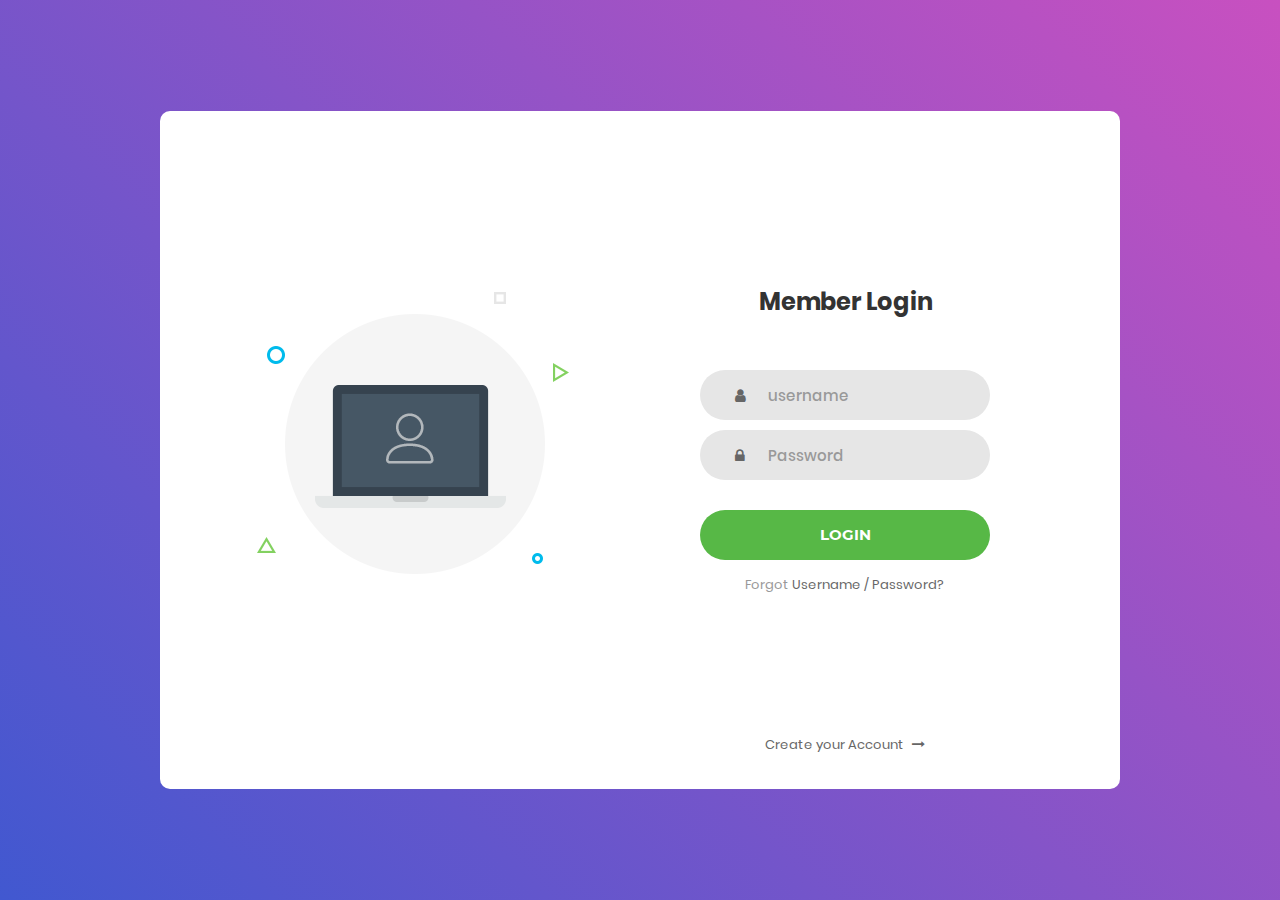
==== login/index.html @ 0fe81671 "init" ====
<!DOCTYPE html>
<html lang="en">
<head>
	<title>Login V1</title>
	<meta charset="UTF-8">
	<meta name="viewport" content="width=device-width, initial-scale=1">
<!--===============================================================================================-->	
	<link rel="icon" type="image/png" href="images/icons/favicon.ico"/>
<!--===============================================================================================-->
	<link rel="stylesheet" type="text/css" href="vendor/bootstrap/css/bootstrap.min.css">
<!--===============================================================================================-->
	<link rel="stylesheet" type="text/css" href="fonts/font-awesome-4.7.0/css/font-awesome.min.css">
<!--===============================================================================================-->
	<link rel="stylesheet" type="text/css" href="vendor/animate/animate.css">
<!--===============================================================================================-->	
	<link rel="stylesheet" type="text/css" href="vendor/css-hamburgers/hamburgers.min.css">
<!--===============================================================================================-->
	<link rel="stylesheet" type="text/css" href="vendor/select2/select2.min.css">
<!--===============================================================================================-->
	<link rel="stylesheet" type="text/css" href="css/util.css">
	<link rel="stylesheet" type="text/css" href="css/main.css">
<!--===============================================================================================-->
</head>
<body>
	
	<div class="limiter">
		<div class="container-login100">
			<div class="wrap-login100">
				<div class="login100-pic js-tilt" data-tilt>
					<img src="images/img-01.png" alt="IMG">
				</div>

				<form class="login100-form validate-form" onsubmit="event.preventDefault(); login();">
					<span class="login100-form-title">
						Member Login
					</span>

					<div class="wrap-input100 validate-input" data-validate = "username is require">
						<input class="input100" id="username" type="text" name="username" placeholder="username">
						<span class="focus-input100"></span>
						<span class="symbol-input100">
							<i class="fa fa-user" aria-hidden="true"></i>
						</span>
					</div>

					<div class="wrap-input100 validate-input" data-validate = "Password is required">
						<input class="input100" id="password" type="password" name="pass" placeholder="Password">
						<span class="focus-input100"></span>
						<span class="symbol-input100">
							<i class="fa fa-lock" aria-hidden="true"></i>
						</span>
					</div>
					
					<div class="container-login100-form-btn">
						<button class="login100-form-btn">
							Login
						</button>
					</div>

					<div class="text-center p-t-12">
						<span class="txt1">
							Forgot
						</span>
						<a class="txt2" href="#">
							Username / Password?
						</a>
					</div>

					<div class="text-center p-t-136">
						<a class="txt2" href="#">
							Create your Account
							<i class="fa fa-long-arrow-right m-l-5" aria-hidden="true"></i>
						</a>
					</div>
				</form>
			</div>
		</div>
	</div>
	
	

	
<!--===============================================================================================-->	
	<script src="vendor/jquery/jquery-3.2.1.min.js"></script>
<!--===============================================================================================-->
	<script src="vendor/bootstrap/js/popper.js"></script>
	<script src="vendor/bootstrap/js/bootstrap.min.js"></script>
<!--===============================================================================================-->
	<script src="vendor/select2/select2.min.js"></script>
<!--===============================================================================================-->
	<script src="vendor/tilt/tilt.jquery.min.js"></script>
	<script >
		$('.js-tilt').tilt({
			scale: 1.1
		})
	</script>
<!--===============================================================================================-->
	<script src="js/main.js"></script>
	<script>
		function login(){
			var username = $("#username").val();
			var password = $("#password").val();
			var url = "http://congchuabuoito.southeastasia.cloudapp.azure.com/"
			// var url = "http://localhost:8080/";
			fetch(url+"login",{
				headers:{
						"content-type":"application/json"
				},
				method: 'POST',
				body:JSON.stringify({
					username:username,
					password:password
				})
			})
			.then(response => {
				// response.json();
				const status = response.status;
				console.log(response);
				if (status == 400) {
					alert("sai cmm rồi")
				}
				if (status == 200) {
					// localStorage.setItem("token", "Smith");
					// localStorage.setItem("lastname", "Smith");
					window.location.href = "../";
				}
				return response.json();
			})
			.then(data => {
				localStorage.setItem("token", data.token);
				localStorage.setItem("user", JSON.stringify(data.user));
				localStorage.setItem("roles", data.role);
				console.log(data)
			});
		}
	</script>
</body>
</html>
---- login/vendor/css-hamburgers/hamburgers.min.css ----
/*!
 * Hamburgers
 * @description Tasty CSS-animated hamburgers
 * @author Jonathan Suh @jonsuh
 * @site https://jonsuh.com/hamburgers
 * @link https://github.com/jonsuh/hamburgers
 */.hamburger{font:inherit;display:inline-block;overflow:visible;margin:0;padding:15px;cursor:pointer;transition-timing-function:linear;transition-duration:.15s;transition-property:opacity,filter;text-transform:none;color:inherit;border:0;background-color:transparent}.hamburger:hover{opacity:.7}.hamburger-box{position:relative;display:inline-block;width:40px;height:24px}.hamburger-inner{top:50%;display:block;margin-top:-2px}.hamburger-inner,.hamburger-inner:after,.hamburger-inner:before{position:absolute;width:40px;height:4px;transition-timing-function:ease;transition-duration:.15s;transition-property:transform;border-radius:4px;background-color:#000}.hamburger-inner:after,.hamburger-inner:before{display:block;content:''}.hamburger-inner:before{top:-10px}.hamburger-inner:after{bottom:-10px}.hamburger--3dx .hamburger-box{perspective:80px}.hamburger--3dx .hamburger-inner{transition:transform .2s cubic-bezier(.645,.045,.355,1),background-color 0s cubic-bezier(.645,.045,.355,1) .1s}.hamburger--3dx .hamburger-inner:after,.hamburger--3dx .hamburger-inner:before{transition:transform 0s cubic-bezier(.645,.045,.355,1) .1s}.hamburger--3dx.is-active .hamburger-inner{transform:rotateY(180deg);background-color:transparent}.hamburger--3dx.is-active .hamburger-inner:before{transform:translate3d(0,10px,0) rotate(45deg)}.hamburger--3dx.is-active .hamburger-inner:after{transform:translate3d(0,-10px,0) rotate(-45deg)}.hamburger--3dx-r .hamburger-box{perspective:80px}.hamburger--3dx-r .hamburger-inner{transition:transform .2s cubic-bezier(.645,.045,.355,1),background-color 0s cubic-bezier(.645,.045,.355,1) .1s}.hamburger--3dx-r .hamburger-inner:after,.hamburger--3dx-r .hamburger-inner:before{transition:transform 0s cubic-bezier(.645,.045,.355,1) .1s}.hamburger--3dx-r.is-active .hamburger-inner{transform:rotateY(-180deg);background-color:transparent}.hamburger--3dx-r.is-active .hamburger-inner:before{transform:translate3d(0,10px,0) rotate(45deg)}.hamburger--3dx-r.is-active .hamburger-inner:after{transform:translate3d(0,-10px,0) rotate(-45deg)}.hamburger--3dy .hamburger-box{perspective:80px}.hamburger--3dy .hamburger-inner{transition:transform .2s cubic-bezier(.645,.045,.355,1),background-color 0s cubic-bezier(.645,.045,.355,1) .1s}.hamburger--3dy .hamburger-inner:after,.hamburger--3dy .hamburger-inner:before{transition:transform 0s cubic-bezier(.645,.045,.355,1) .1s}.hamburger--3dy.is-active .hamburger-inner{transform:rotateX(-180deg);background-color:transparent}.hamburger--3dy.is-active .hamburger-inner:before{transform:translate3d(0,10px,0) rotate(45deg)}.hamburger--3dy.is-active .hamburger-inner:after{transform:translate3d(0,-10px,0) rotate(-45deg)}.hamburger--3dy-r .hamburger-box{perspective:80px}.hamburger--3dy-r .hamburger-inner{transition:transform .2s cubic-bezier(.645,.045,.355,1),background-color 0s cubic-bezier(.645,.045,.355,1) .1s}.hamburger--3dy-r .hamburger-inner:after,.hamburger--3dy-r .hamburger-inner:before{transition:transform 0s cubic-bezier(.645,.045,.355,1) .1s}.hamburger--3dy-r.is-active .hamburger-inner{transform:rotateX(180deg);background-color:transparent}.hamburger--3dy-r.is-active .hamburger-inner:before{transform:translate3d(0,10px,0) rotate(45deg)}.hamburger--3dy-r.is-active .hamburger-inner:after{transform:translate3d(0,-10px,0) rotate(-45deg)}.hamburger--arrow.is-active .hamburger-inner:before{transform:translate3d(-8px,0,0) rotate(-45deg) scaleX(.7)}.hamburger--arrow.is-active .hamburger-inner:after{transform:translate3d(-8px,0,0) rotate(45deg) scaleX(.7)}.hamburger--arrow-r.is-active .hamburger-inner:before{transform:translate3d(8px,0,0) rotate(45deg) scaleX(.7)}.hamburger--arrow-r.is-active .hamburger-inner:after{transform:translate3d(8px,0,0) rotate(-45deg) scaleX(.7)}.hamburger--arrowalt .hamburger-inner:before{transition:top .1s ease .15s,transform .15s cubic-bezier(.165,.84,.44,1)}.hamburger--arrowalt .hamburger-inner:after{transition:bottom .1s ease .15s,transform .15s cubic-bezier(.165,.84,.44,1)}.hamburger--arrowalt.is-active .hamburger-inner:before{top:0;transition:top .1s ease,transform .15s cubic-bezier(.895,.03,.685,.22) .1s;transform:translate3d(-8px,-10px,0) rotate(-45deg) scaleX(.7)}.hamburger--arrowalt.is-active .hamburger-inner:after{bottom:0;transition:bottom .1s ease,transform .15s cubic-bezier(.895,.03,.685,.22) .1s;transform:translate3d(-8px,10px,0) rotate(45deg) scaleX(.7)}.hamburger--arrowalt-r .hamburger-inner:before{transition:top .1s ease .15s,transform .15s cubic-bezier(.165,.84,.44,1)}.hamburger--arrowalt-r .hamburger-inner:after{transition:bottom .1s ease .15s,transform .15s cubic-bezier(.165,.84,.44,1)}.hamburger--arrowalt-r.is-active .hamburger-inner:before{top:0;transition:top .1s ease,transform .15s cubic-bezier(.895,.03,.685,.22) .1s;transform:translate3d(8px,-10px,0) rotate(45deg) scaleX(.7)}.hamburger--arrowalt-r.is-active .hamburger-inner:after{bottom:0;transition:bottom .1s ease,transform .15s cubic-bezier(.895,.03,.685,.22) .1s;transform:translate3d(8px,10px,0) rotate(-45deg) scaleX(.7)}.hamburger--boring .hamburger-inner,.hamburger--boring .hamburger-inner:after,.hamburger--boring .hamburger-inner:before{transition-property:none}.hamburger--boring.is-active .hamburger-inner{transform:rotate(45deg)}.hamburger--boring.is-active .hamburger-inner:before{top:0;opacity:0}.hamburger--boring.is-active .hamburger-inner:after{bottom:0;transform:rotate(-90deg)}.hamburger--collapse .hamburger-inner{top:auto;bottom:0;transition-delay:.15s;transition-timing-function:cubic-bezier(.55,.055,.675,.19);transition-duration:.15s}.hamburger--collapse .hamburger-inner:after{top:-20px;transition:top .3s cubic-bezier(.33333,.66667,.66667,1) .3s,opacity .1s linear}.hamburger--collapse .hamburger-inner:before{transition:top .12s cubic-bezier(.33333,.66667,.66667,1) .3s,transform .15s cubic-bezier(.55,.055,.675,.19)}.hamburger--collapse.is-active .hamburger-inner{transition-delay:.32s;transition-timing-function:cubic-bezier(.215,.61,.355,1);transform:translate3d(0,-10px,0) rotate(-45deg)}.hamburger--collapse.is-active .hamburger-inner:after{top:0;transition:top .3s cubic-bezier(.33333,0,.66667,.33333),opacity .1s linear .27s;opacity:0}.hamburger--collapse.is-active .hamburger-inner:before{top:0;transition:top .12s cubic-bezier(.33333,0,.66667,.33333) .18s,transform .15s cubic-bezier(.215,.61,.355,1) .42s;transform:rotate(-90deg)}.hamburger--collapse-r .hamburger-inner{top:auto;bottom:0;transition-delay:.15s;transition-timing-function:cubic-bezier(.55,.055,.675,.19);transition-duration:.15s}.hamburger--collapse-r .hamburger-inner:after{top:-20px;transition:top .3s cubic-bezier(.33333,.66667,.66667,1) .3s,opacity .1s linear}.hamburger--collapse-r .hamburger-inner:before{transition:top .12s cubic-bezier(.33333,.66667,.66667,1) .3s,transform .15s cubic-bezier(.55,.055,.675,.19)}.hamburger--collapse-r.is-active .hamburger-inner{transition-delay:.32s;transition-timing-function:cubic-bezier(.215,.61,.355,1);transform:translate3d(0,-10px,0) rotate(45deg)}.hamburger--collapse-r.is-active .hamburger-inner:after{top:0;transition:top .3s cubic-bezier(.33333,0,.66667,.33333),opacity .1s linear .27s;opacity:0}.hamburger--collapse-r.is-active .hamburger-inner:before{top:0;transition:top .12s cubic-bezier(.33333,0,.66667,.33333) .18s,transform .15s cubic-bezier(.215,.61,.355,1) .42s;transform:rotate(90deg)}.hamburger--elastic .hamburger-inner{top:2px;transition-timing-function:cubic-bezier(.68,-.55,.265,1.55);transition-duration:.4s}.hamburger--elastic .hamburger-inner:before{top:10px;transition:opacity .15s ease .4s}.hamburger--elastic .hamburger-inner:after{top:20px;transition:transform .4s cubic-bezier(.68,-.55,.265,1.55)}.hamburger--elastic.is-active .hamburger-inner{transition-delay:.1s;transform:translate3d(0,10px,0) rotate(135deg)}.hamburger--elastic.is-active .hamburger-inner:before{transition-delay:0s;opacity:0}.hamburger--elastic.is-active .hamburger-inner:after{transition-delay:.1s;transform:translate3d(0,-20px,0) rotate(-270deg)}.hamburger--elastic-r .hamburger-inner{top:2px;transition-timing-function:cubic-bezier(.68,-.55,.265,1.55);transition-duration:.4s}.hamburger--elastic-r .hamburger-inner:before{top:10px;transition:opacity .15s ease .4s}.hamburger--elastic-r .hamburger-inner:after{top:20px;transition:transform .4s cubic-bezier(.68,-.55,.265,1.55)}.hamburger--elastic-r.is-active .hamburger-inner{transition-delay:.1s;transform:translate3d(0,10px,0) rotate(-135deg)}.hamburger--elastic-r.is-active .hamburger-inner:before{transition-delay:0s;opacity:0}.hamburger--elastic-r.is-active .hamburger-inner:after{transition-delay:.1s;transform:translate3d(0,-20px,0) rotate(270deg)}.hamburger--emphatic{overflow:hidden}.hamburger--emphatic .hamburger-inner{transition:background-color .2s ease-in .25s}.hamburger--emphatic .hamburger-inner:before{left:0;transition:transform .2s cubic-bezier(.6,.04,.98,.335),top .05s linear .2s,left .2s ease-in .25s}.hamburger--emphatic .hamburger-inner:after{top:10px;right:0;transition:transform .2s cubic-bezier(.6,.04,.98,.335),top .05s linear .2s,right .2s ease-in .25s}.hamburger--emphatic.is-active .hamburger-inner{transition-delay:0s;transition-timing-function:ease-out;background-color:transparent}.hamburger--emphatic.is-active .hamburger-inner:before{top:-80px;left:-80px;transition:left .2s ease-out,top .05s linear .2s,transform .2s cubic-bezier(.075,.82,.165,1) .25s;transform:translate3d(80px,80px,0) rotate(45deg)}.hamburger--emphatic.is-active .hamburger-inner:after{top:-80px;right:-80px;transition:right .2s ease-out,top .05s linear .2s,transform .2s cubic-bezier(.075,.82,.165,1) .25s;transform:translate3d(-80px,80px,0) rotate(-45deg)}.hamburger--emphatic-r{overflow:hidden}.hamburger--emphatic-r .hamburger-inner{transition:background-color .2s ease-in .25s}.hamburger--emphatic-r .hamburger-inner:before{left:0;transition:transform .2s cubic-bezier(.6,.04,.98,.335),top .05s linear .2s,left .2s ease-in .25s}.hamburger--emphatic-r .hamburger-inner:after{top:10px;right:0;transition:transform .2s cubic-bezier(.6,.04,.98,.335),top .05s linear .2s,right .2s ease-in .25s}.hamburger--emphatic-r.is-active .hamburger-inner{transition-delay:0s;transition-timing-function:ease-out;background-color:transparent}.hamburger--emphatic-r.is-active .hamburger-inner:before{top:80px;left:-80px;transition:left .2s ease-out,top .05s linear .2s,transform .2s cubic-bezier(.075,.82,.165,1) .25s;transform:translate3d(80px,-80px,0) rotate(-45deg)}.hamburger--emphatic-r.is-active .hamburger-inner:after{top:80px;right:-80px;transition:right .2s ease-out,top .05s linear .2s,transform .2s cubic-bezier(.075,.82,.165,1) .25s;transform:translate3d(-80px,-80px,0) rotate(45deg)}.hamburger--slider .hamburger-inner{top:2px}.hamburger--slider .hamburger-inner:before{top:10px;transition-timing-function:ease;transition-duration:.2s;transition-property:transform,opacity}.hamburger--slider .hamburger-inner:after{top:20px}.hamburger--slider.is-active .hamburger-inner{transform:translate3d(0,10px,0) rotate(45deg)}.hamburger--slider.is-active .hamburger-inner:before{transform:rotate(-45deg) translate3d(-5.71429px,-6px,0);opacity:0}.hamburger--slider.is-active .hamburger-inner:after{transform:translate3d(0,-20px,0) rotate(-90deg)}.hamburger--slider-r .hamburger-inner{top:2px}.hamburger--slider-r .hamburger-inner:before{top:10px;transition-timing-function:ease;transition-duration:.2s;transition-property:transform,opacity}.hamburger--slider-r .hamburger-inner:after{top:20px}.hamburger--slider-r.is-active .hamburger-inner{transform:translate3d(0,10px,0) rotate(-45deg)}.hamburger--slider-r.is-active .hamburger-inner:before{transform:rotate(45deg) translate3d(5.71429px,-6px,0);opacity:0}.hamburger--slider-r.is-active .hamburger-inner:after{transform:translate3d(0,-20px,0) rotate(90deg)}.hamburger--spring .hamburger-inner{top:2px;transition:background-color 0s linear .15s}.hamburger--spring .hamburger-inner:before{top:10px;transition:top .12s cubic-bezier(.33333,.66667,.66667,1) .3s,transform .15s cubic-bezier(.55,.055,.675,.19)}.hamburger--spring .hamburger-inner:after{top:20px;transition:top .3s cubic-bezier(.33333,.66667,.66667,1) .3s,transform .15s cubic-bezier(.55,.055,.675,.19)}.hamburger--spring.is-active .hamburger-inner{transition-delay:.32s;background-color:transparent}.hamburger--spring.is-active .hamburger-inner:before{top:0;transition:top .12s cubic-bezier(.33333,0,.66667,.33333) .18s,transform .15s cubic-bezier(.215,.61,.355,1) .32s;transform:translate3d(0,10px,0) rotate(45deg)}.hamburger--spring.is-active .hamburger-inner:after{top:0;transition:top .3s cubic-bezier(.33333,0,.66667,.33333),transform .15s cubic-bezier(.215,.61,.355,1) .32s;transform:translate3d(0,10px,0) rotate(-45deg)}.hamburger--spring-r .hamburger-inner{top:auto;bottom:0;transition-delay:0s;transition-timing-function:cubic-bezier(.55,.055,.675,.19);transition-duration:.15s}.hamburger--spring-r .hamburger-inner:after{top:-20px;transition:top .3s cubic-bezier(.33333,.66667,.66667,1) .3s,opacity 0s linear}.hamburger--spring-r .hamburger-inner:before{transition:top .12s cubic-bezier(.33333,.66667,.66667,1) .3s,transform .15s cubic-bezier(.55,.055,.675,.19)}.hamburger--spring-r.is-active .hamburger-inner{transition-delay:.32s;transition-timing-function:cubic-bezier(.215,.61,.355,1);transform:translate3d(0,-10px,0) rotate(-45deg)}.hamburger--spring-r.is-active .hamburger-inner:after{top:0;transition:top .3s cubic-bezier(.33333,0,.66667,.33333),opacity 0s linear .32s;opacity:0}.hamburger--spring-r.is-active .hamburger-inner:before{top:0;transition:top .12s cubic-bezier(.33333,0,.66667,.33333) .18s,transform .15s cubic-bezier(.215,.61,.355,1) .32s;transform:rotate(90deg)}.hamburger--stand .hamburger-inner{transition:transform .1s cubic-bezier(.55,.055,.675,.19) .22s,background-color 0s linear .1s}.hamburger--stand .hamburger-inner:before{transition:top .1s ease-in .1s,transform .1s cubic-bezier(.55,.055,.675,.19) 0s}.hamburger--stand .hamburger-inner:after{transition:bottom .1s ease-in .1s,transform .1s cubic-bezier(.55,.055,.675,.19) 0s}.hamburger--stand.is-active .hamburger-inner{transition:transform .1s cubic-bezier(.215,.61,.355,1) 0s,background-color 0s linear .22s;transform:rotate(90deg);background-color:transparent}.hamburger--stand.is-active .hamburger-inner:before{top:0;transition:top .1s ease-out .12s,transform .1s cubic-bezier(.215,.61,.355,1) .22s;transform:rotate(-45deg)}.hamburger--stand.is-active .hamburger-inner:after{bottom:0;transition:bottom .1s ease-out .12s,transform .1s cubic-bezier(.215,.61,.355,1) .22s;transform:rotate(45deg)}.hamburger--stand-r .hamburger-inner{transition:transform .1s cubic-bezier(.55,.055,.675,.19) .22s,background-color 0s linear .1s}.hamburger--stand-r .hamburger-inner:before{transition:top .1s ease-in .1s,transform .1s cubic-bezier(.55,.055,.675,.19) 0s}.hamburger--stand-r .hamburger-inner:after{transition:bottom .1s ease-in .1s,transform .1s cubic-bezier(.55,.055,.675,.19) 0s}.hamburger--stand-r.is-active .hamburger-inner{transition:transform .1s cubic-bezier(.215,.61,.355,1) 0s,background-color 0s linear .22s;transform:rotate(-90deg);background-color:transparent}.hamburger--stand-r.is-active .hamburger-inner:before{top:0;transition:top .1s ease-out .12s,transform .1s cubic-bezier(.215,.61,.355,1) .22s;transform:rotate(-45deg)}.hamburger--stand-r.is-active .hamburger-inner:after{bottom:0;transition:bottom .1s ease-out .12s,transform .1s cubic-bezier(.215,.61,.355,1) .22s;transform:rotate(45deg)}.hamburger--spin .hamburger-inner{transition-timing-function:cubic-bezier(.55,.055,.675,.19);transition-duration:.3s}.hamburger--spin .hamburger-inner:before{transition:top .1s ease-in .34s,opacity .1s ease-in}.hamburger--spin .hamburger-inner:after{transition:bottom .1s ease-in .34s,transform .3s cubic-bezier(.55,.055,.675,.19)}.hamburger--spin.is-active .hamburger-inner{transition-delay:.14s;transition-timing-function:cubic-bezier(.215,.61,.355,1);transform:rotate(225deg)}.hamburger--spin.is-active .hamburger-inner:before{top:0;transition:top .1s ease-out,opacity .1s ease-out .14s;opacity:0}.hamburger--spin.is-active .hamburger-inner:after{bottom:0;transition:bottom .1s ease-out,transform .3s cubic-bezier(.215,.61,.355,1) .14s;transform:rotate(-90deg)}.hamburger--spin-r .hamburger-inner{transition-timing-function:cubic-bezier(.55,.055,.675,.19);transition-duration:.3s}.hamburger--spin-r .hamburger-inner:before{transition:top .1s ease-in .34s,opacity .1s ease-in}.hamburger--spin-r .hamburger-inner:after{transition:bottom .1s ease-in .34s,transform .3s cubic-bezier(.55,.055,.675,.19)}.hamburger--spin-r.is-active .hamburger-inner{transition-delay:.14s;transition-timing-function:cubic-bezier(.215,.61,.355,1);transform:rotate(-225deg)}.hamburger--spin-r.is-active .hamburger-inner:before{top:0;transition:top .1s ease-out,opacity .1s ease-out .14s;opacity:0}.hamburger--spin-r.is-active .hamburger-inner:after{bottom:0;transition:bottom .1s ease-out,transform .3s cubic-bezier(.215,.61,.355,1) .14s;transform:rotate(90deg)}.hamburger--squeeze .hamburger-inner{transition-timing-function:cubic-bezier(.55,.055,.675,.19);transition-duration:.1s}.hamburger--squeeze .hamburger-inner:before{transition:top .1s ease .14s,opacity .1s ease}.hamburger--squeeze .hamburger-inner:after{transition:bottom .1s ease .14s,transform .1s cubic-bezier(.55,.055,.675,.19)}.hamburger--squeeze.is-active .hamburger-inner{transition-delay:.14s;transition-timing-function:cubic-bezier(.215,.61,.355,1);transform:rotate(45deg)}.hamburger--squeeze.is-active .hamburger-inner:before{top:0;transition:top .1s ease,opacity .1s ease .14s;opacity:0}.hamburger--squeeze.is-active .hamburger-inner:after{bottom:0;transition:bottom .1s ease,transform .1s cubic-bezier(.215,.61,.355,1) .14s;transform:rotate(-90deg)}.hamburger--vortex .hamburger-inner{transition-timing-function:cubic-bezier(.19,1,.22,1);transition-duration:.3s}.hamburger--vortex .hamburger-inner:after,.hamburger--vortex .hamburger-inner:before{transition-delay:.1s;transition-timing-function:linear;transition-duration:0s}.hamburger--vortex .hamburger-inner:before{transition-property:top,opacity}.hamburger--vortex .hamburger-inner:after{transition-property:bottom,transform}.hamburger--vortex.is-active .hamburger-inner{transition-timing-function:cubic-bezier(.19,1,.22,1);transform:rotate(765deg)}.hamburger--vortex.is-active .hamburger-inner:after,.hamburger--vortex.is-active .hamburger-inner:before{transition-delay:0s}.hamburger--vortex.is-active .hamburger-inner:before{top:0;opacity:0}.hamburger--vortex.is-active .hamburger-inner:after{bottom:0;transform:rotate(90deg)}.hamburger--vortex-r .hamburger-inner{transition-timing-function:cubic-bezier(.19,1,.22,1);transition-duration:.3s}.hamburger--vortex-r .hamburger-inner:after,.hamburger--vortex-r .hamburger-inner:before{transition-delay:.1s;transition-timing-function:linear;transition-duration:0s}.hamburger--vortex-r .hamburger-inner:before{transition-property:top,opacity}.hamburger--vortex-r .hamburger-inner:after{transition-property:bottom,transform}.hamburger--vortex-r.is-active .hamburger-inner{transition-timing-function:cubic-bezier(.19,1,.22,1);transform:rotate(-765deg)}.hamburger--vortex-r.is-active .hamburger-inner:after,.hamburger--vortex-r.is-active .hamburger-inner:before{transition-delay:0s}.hamburger--vortex-r.is-active .hamburger-inner:before{top:0;opacity:0}.hamburger--vortex-r.is-active .hamburger-inner:after{bottom:0;transform:rotate(-90deg)}
---- login/css/util.css ----
/*[ FONT SIZE ]
///////////////////////////////////////////////////////////
*/
.fs-1 {font-size: 1px;}
.fs-2 {font-size: 2px;}
.fs-3 {font-size: 3px;}
.fs-4 {font-size: 4px;}
.fs-5 {font-size: 5px;}
.fs-6 {font-size: 6px;}
.fs-7 {font-size: 7px;}
.fs-8 {font-size: 8px;}
.fs-9 {font-size: 9px;}
.fs-10 {font-size: 10px;}
.fs-11 {font-size: 11px;}
.fs-12 {font-size: 12px;}
.fs-13 {font-size: 13px;}
.fs-14 {font-size: 14px;}
.fs-15 {font-size: 15px;}
.fs-16 {font-size: 16px;}
.fs-17 {font-size: 17px;}
.fs-18 {font-size: 18px;}
.fs-19 {font-size: 19px;}
.fs-20 {font-size: 20px;}
.fs-21 {font-size: 21px;}
.fs-22 {font-size: 22px;}
.fs-23 {font-size: 23px;}
.fs-24 {font-size: 24px;}
.fs-25 {font-size: 25px;}
.fs-26 {font-size: 26px;}
.fs-27 {font-size: 27px;}
.fs-28 {font-size: 28px;}
.fs-29 {font-size: 29px;}
.fs-30 {font-size: 30px;}
.fs-31 {font-size: 31px;}
.fs-32 {font-size: 32px;}
.fs-33 {font-size: 33px;}
.fs-34 {font-size: 34px;}
.fs-35 {font-size: 35px;}
.fs-36 {font-size: 36px;}
.fs-37 {font-size: 37px;}
.fs-38 {font-size: 38px;}
.fs-39 {font-size: 39px;}
.fs-40 {font-size: 40px;}
.fs-41 {font-size: 41px;}
.fs-42 {font-size: 42px;}
.fs-43 {font-size: 43px;}
.fs-44 {font-size: 44px;}
.fs-45 {font-size: 45px;}
.fs-46 {font-size: 46px;}
.fs-47 {font-size: 47px;}
.fs-48 {font-size: 48px;}
.fs-49 {font-size: 49px;}
.fs-50 {font-size: 50px;}
.fs-51 {font-size: 51px;}
.fs-52 {font-size: 52px;}
.fs-53 {font-size: 53px;}
.fs-54 {font-size: 54px;}
.fs-55 {font-size: 55px;}
.fs-56 {font-size: 56px;}
.fs-57 {font-size: 57px;}
.fs-58 {font-size: 58px;}
.fs-59 {font-size: 59px;}
.fs-60 {font-size: 60px;}
.fs-61 {font-size: 61px;}
.fs-62 {font-size: 62px;}
.fs-63 {font-size: 63px;}
.fs-64 {font-size: 64px;}
.fs-65 {font-size: 65px;}
.fs-66 {font-size: 66px;}
.fs-67 {font-size: 67px;}
.fs-68 {font-size: 68px;}
.fs-69 {font-size: 69px;}
.fs-70 {font-size: 70px;}
.fs-71 {font-size: 71px;}
.fs-72 {font-size: 72px;}
.fs-73 {font-size: 73px;}
.fs-74 {font-size: 74px;}
.fs-75 {font-size: 75px;}
.fs-76 {font-size: 76px;}
.fs-77 {font-size: 77px;}
.fs-78 {font-size: 78px;}
.fs-79 {font-size: 79px;}
.fs-80 {font-size: 80px;}
.fs-81 {font-size: 81px;}
.fs-82 {font-size: 82px;}
.fs-83 {font-size: 83px;}
.fs-84 {font-size: 84px;}
.fs-85 {font-size: 85px;}
.fs-86 {font-size: 86px;}
.fs-87 {font-size: 87px;}
.fs-88 {font-size: 88px;}
.fs-89 {font-size: 89px;}
.fs-90 {font-size: 90px;}
.fs-91 {font-size: 91px;}
.fs-92 {font-size: 92px;}
.fs-93 {font-size: 93px;}
.fs-94 {font-size: 94px;}
.fs-95 {font-size: 95px;}
.fs-96 {font-size: 96px;}
.fs-97 {font-size: 97px;}
.fs-98 {font-size: 98px;}
.fs-99 {font-size: 99px;}
.fs-100 {font-size: 100px;}
.fs-101 {font-size: 101px;}
.fs-102 {font-size: 102px;}
.fs-103 {font-size: 103px;}
.fs-104 {font-size: 104px;}
.fs-105 {font-size: 105px;}
.fs-106 {font-size: 106px;}
.fs-107 {font-size: 107px;}
.fs-108 {font-size: 108px;}
.fs-109 {font-size: 109px;}
.fs-110 {font-size: 110px;}
.fs-111 {font-size: 111px;}
.fs-112 {font-size: 112px;}
.fs-113 {font-size: 113px;}
.fs-114 {font-size: 114px;}
.fs-115 {font-size: 115px;}
.fs-116 {font-size: 116px;}
.fs-117 {font-size: 117px;}
.fs-118 {font-size: 118px;}
.fs-119 {font-size: 119px;}
.fs-120 {font-size: 120px;}
.fs-121 {font-size: 121px;}
.fs-122 {font-size: 122px;}
.fs-123 {font-size: 123px;}
.fs-124 {font-size: 124px;}
.fs-125 {font-size: 125px;}
.fs-126 {font-size: 126px;}
.fs-127 {font-size: 127px;}
.fs-128 {font-size: 128px;}
.fs-129 {font-size: 129px;}
.fs-130 {font-size: 130px;}
.fs-131 {font-size: 131px;}
.fs-132 {font-size: 132px;}
.fs-133 {font-size: 133px;}
.fs-134 {font-size: 134px;}
.fs-135 {font-size: 135px;}
.fs-136 {font-size: 136px;}
.fs-137 {font-size: 137px;}
.fs-138 {font-size: 138px;}
.fs-139 {font-size: 139px;}
.fs-140 {font-size: 140px;}
.fs-141 {font-size: 141px;}
.fs-142 {font-size: 142px;}
.fs-143 {font-size: 143px;}
.fs-144 {font-size: 144px;}
.fs-145 {font-size: 145px;}
.fs-146 {font-size: 146px;}
.fs-147 {font-size: 147px;}
.fs-148 {font-size: 148px;}
.fs-149 {font-size: 149px;}
.fs-150 {font-size: 150px;}
.fs-151 {font-size: 151px;}
.fs-152 {font-size: 152px;}
.fs-153 {font-size: 153px;}
.fs-154 {font-size: 154px;}
.fs-155 {font-size: 155px;}
.fs-156 {font-size: 156px;}
.fs-157 {font-size: 157px;}
.fs-158 {font-size: 158px;}
.fs-159 {font-size: 159px;}
.fs-160 {font-size: 160px;}
.fs-161 {font-size: 161px;}
.fs-162 {font-size: 162px;}
.fs-163 {font-size: 163px;}
.fs-164 {font-size: 164px;}
.fs-165 {font-size: 165px;}
.fs-166 {font-size: 166px;}
.fs-167 {font-size: 167px;}
.fs-168 {font-size: 168px;}
.fs-169 {font-size: 169px;}
.fs-170 {font-size: 170px;}
.fs-171 {font-size: 171px;}
.fs-172 {font-size: 172px;}
.fs-173 {font-size: 173px;}
.fs-174 {font-size: 174px;}
.fs-175 {font-size: 175px;}
.fs-176 {font-size: 176px;}
.fs-177 {font-size: 177px;}
.fs-178 {font-size: 178px;}
.fs-179 {font-size: 179px;}
.fs-180 {font-size: 180px;}
.fs-181 {font-size: 181px;}
.fs-182 {font-size: 182px;}
.fs-183 {font-size: 183px;}
.fs-184 {font-size: 184px;}
.fs-185 {font-size: 185px;}
.fs-186 {font-size: 186px;}
.fs-187 {font-size: 187px;}
.fs-188 {font-size: 188px;}
.fs-189 {font-size: 189px;}
.fs-190 {font-size: 190px;}
.fs-191 {font-size: 191px;}
.fs-192 {font-size: 192px;}
.fs-193 {font-size: 193px;}
.fs-194 {font-size: 194px;}
.fs-195 {font-size: 195px;}
.fs-196 {font-size: 196px;}
.fs-197 {font-size: 197px;}
.fs-198 {font-size: 198px;}
.fs-199 {font-size: 199px;}
.fs-200 {font-size: 200px;}

/*[ PADDING ]
///////////////////////////////////////////////////////////
*/
.p-t-0 {padding-top: 0px;}
.p-t-1 {padding-top: 1px;}
.p-t-2 {padding-top: 2px;}
.p-t-3 {padding-top: 3px;}
.p-t-4 {padding-top: 4px;}
.p-t-5 {padding-top: 5px;}
.p-t-6 {padding-top: 6px;}
.p-t-7 {padding-top: 7px;}
.p-t-8 {padding-top: 8px;}
.p-t-9 {padding-top: 9px;}
.p-t-10 {padding-top: 10px;}
.p-t-11 {padding-top: 11px;}
.p-t-12 {padding-top: 12px;}
.p-t-13 {padding-top: 13px;}
.p-t-14 {padding-top: 14px;}
.p-t-15 {padding-top: 15px;}
.p-t-16 {padding-top: 16px;}
.p-t-17 {padding-top: 17px;}
.p-t-18 {padding-top: 18px;}
.p-t-19 {padding-top: 19px;}
.p-t-20 {padding-top: 20px;}
.p-t-21 {padding-top: 21px;}
.p-t-22 {padding-top: 22px;}
.p-t-23 {padding-top: 23px;}
.p-t-24 {padding-top: 24px;}
.p-t-25 {padding-top: 25px;}
.p-t-26 {padding-top: 26px;}
.p-t-27 {padding-top: 27px;}
.p-t-28 {padding-top: 28px;}
.p-t-29 {padding-top: 29px;}
.p-t-30 {padding-top: 30px;}
.p-t-31 {padding-top: 31px;}
.p-t-32 {padding-top: 32px;}
.p-t-33 {padding-top: 33px;}
.p-t-34 {padding-top: 34px;}
.p-t-35 {padding-top: 35px;}
.p-t-36 {padding-top: 36px;}
.p-t-37 {padding-top: 37px;}
.p-t-38 {padding-top: 38px;}
.p-t-39 {padding-top: 39px;}
.p-t-40 {padding-top: 40px;}
.p-t-41 {padding-top: 41px;}
.p-t-42 {padding-top: 42px;}
.p-t-43 {padding-top: 43px;}
.p-t-44 {padding-top: 44px;}
.p-t-45 {padding-top: 45px;}
.p-t-46 {padding-top: 46px;}
.p-t-47 {padding-top: 47px;}
.p-t-48 {padding-top: 48px;}
.p-t-49 {padding-top: 49px;}
.p-t-50 {padding-top: 50px;}
.p-t-51 {padding-top: 51px;}
.p-t-52 {padding-top: 52px;}
.p-t-53 {padding-top: 53px;}
.p-t-54 {padding-top: 54px;}
.p-t-55 {padding-top: 55px;}
.p-t-56 {padding-top: 56px;}
.p-t-57 {padding-top: 57px;}
.p-t-58 {padding-top: 58px;}
.p-t-59 {padding-top: 59px;}
.p-t-60 {padding-top: 60px;}
.p-t-61 {padding-top: 61px;}
.p-t-62 {padding-top: 62px;}
.p-t-63 {padding-top: 63px;}
.p-t-64 {padding-top: 64px;}
.p-t-65 {padding-top: 65px;}
.p-t-66 {padding-top: 66px;}
.p-t-67 {padding-top: 67px;}
.p-t-68 {padding-top: 68px;}
.p-t-69 {padding-top: 69px;}
.p-t-70 {padding-top: 70px;}
.p-t-71 {padding-top: 71px;}
.p-t-72 {padding-top: 72px;}
.p-t-73 {padding-top: 73px;}
.p-t-74 {padding-top: 74px;}
.p-t-75 {padding-top: 75px;}
.p-t-76 {padding-top: 76px;}
.p-t-77 {padding-top: 77px;}
.p-t-78 {padding-top: 78px;}
.p-t-79 {padding-top: 79px;}
.p-t-80 {padding-top: 80px;}
.p-t-81 {padding-top: 81px;}
.p-t-82 {padding-top: 82px;}
.p-t-83 {padding-top: 83px;}
.p-t-84 {padding-top: 84px;}
.p-t-85 {padding-top: 85px;}
.p-t-86 {padding-top: 86px;}
.p-t-87 {padding-top: 87px;}
.p-t-88 {padding-top: 88px;}
.p-t-89 {padding-top: 89px;}
.p-t-90 {padding-top: 90px;}
.p-t-91 {padding-top: 91px;}
.p-t-92 {padding-top: 92px;}
.p-t-93 {padding-top: 93px;}
.p-t-94 {padding-top: 94px;}
.p-t-95 {padding-top: 95px;}
.p-t-96 {padding-top: 96px;}
.p-t-97 {padding-top: 97px;}
.p-t-98 {padding-top: 98px;}
.p-t-99 {padding-top: 99px;}
.p-t-100 {padding-top: 100px;}
.p-t-101 {padding-top: 101px;}
.p-t-102 {padding-top: 102px;}
.p-t-103 {padding-top: 103px;}
.p-t-104 {padding-top: 104px;}
.p-t-105 {padding-top: 105px;}
.p-t-106 {padding-top: 106px;}
.p-t-107 {padding-top: 107px;}
.p-t-108 {padding-top: 108px;}
.p-t-109 {padding-top: 109px;}
.p-t-110 {padding-top: 110px;}
.p-t-111 {padding-top: 111px;}
.p-t-112 {padding-top: 112px;}
.p-t-113 {padding-top: 113px;}
.p-t-114 {padding-top: 114px;}
.p-t-115 {padding-top: 115px;}
.p-t-116 {padding-top: 116px;}
.p-t-117 {padding-top: 117px;}
.p-t-118 {padding-top: 118px;}
.p-t-119 {padding-top: 119px;}
.p-t-120 {padding-top: 120px;}
.p-t-121 {padding-top: 121px;}
.p-t-122 {padding-top: 122px;}
.p-t-123 {padding-top: 123px;}
.p-t-124 {padding-top: 124px;}
.p-t-125 {padding-top: 125px;}
.p-t-126 {padding-top: 126px;}
.p-t-127 {padding-top: 127px;}
.p-t-128 {padding-top: 128px;}
.p-t-129 {padding-top: 129px;}
.p-t-130 {padding-top: 130px;}
.p-t-131 {padding-top: 131px;}
.p-t-132 {padding-top: 132px;}
.p-t-133 {padding-top: 133px;}
.p-t-134 {padding-top: 134px;}
.p-t-135 {padding-top: 135px;}
.p-t-136 {padding-top: 136px;}
.p-t-137 {padding-top: 137px;}
.p-t-138 {padding-top: 138px;}
.p-t-139 {padding-top: 139px;}
.p-t-140 {padding-top: 140px;}
.p-t-141 {padding-top: 141px;}
.p-t-142 {padding-top: 142px;}
.p-t-143 {padding-top: 143px;}
.p-t-144 {padding-top: 144px;}
.p-t-145 {padding-top: 145px;}
.p-t-146 {padding-top: 146px;}
.p-t-147 {padding-top: 147px;}
.p-t-148 {padding-top: 148px;}
.p-t-149 {padding-top: 149px;}
.p-t-150 {padding-top: 150px;}
.p-t-151 {padding-top: 151px;}
.p-t-152 {padding-top: 152px;}
.p-t-153 {padding-top: 153px;}
.p-t-154 {padding-top: 154px;}
.p-t-155 {padding-top: 155px;}
.p-t-156 {padding-top: 156px;}
.p-t-157 {padding-top: 157px;}
.p-t-158 {padding-top: 158px;}
.p-t-159 {padding-top: 159px;}
.p-t-160 {padding-top: 160px;}
.p-t-161 {padding-top: 161px;}
.p-t-162 {padding-top: 162px;}
.p-t-163 {padding-top: 163px;}
.p-t-164 {padding-top: 164px;}
.p-t-165 {padding-top: 165px;}
.p-t-166 {padding-top: 166px;}
.p-t-167 {padding-top: 167px;}
.p-t-168 {padding-top: 168px;}
.p-t-169 {padding-top: 169px;}
.p-t-170 {padding-top: 170px;}
.p-t-171 {padding-top: 171px;}
.p-t-172 {padding-top: 172px;}
.p-t-173 {padding-top: 173px;}
.p-t-174 {padding-top: 174px;}
.p-t-175 {padding-top: 175px;}
.p-t-176 {padding-top: 176px;}
.p-t-177 {padding-top: 177px;}
.p-t-178 {padding-top: 178px;}
.p-t-179 {padding-top: 179px;}
.p-t-180 {padding-top: 180px;}
.p-t-181 {padding-top: 181px;}
.p-t-182 {padding-top: 182px;}
.p-t-183 {padding-top: 183px;}
.p-t-184 {padding-top: 184px;}
.p-t-185 {padding-top: 185px;}
.p-t-186 {padding-top: 186px;}
.p-t-187 {padding-top: 187px;}
.p-t-188 {padding-top: 188px;}
.p-t-189 {padding-top: 189px;}
.p-t-190 {padding-top: 190px;}
.p-t-191 {padding-top: 191px;}
.p-t-192 {padding-top: 192px;}
.p-t-193 {padding-top: 193px;}
.p-t-194 {padding-top: 194px;}
.p-t-195 {padding-top: 195px;}
.p-t-196 {padding-top: 196px;}
.p-t-197 {padding-top: 197px;}
.p-t-198 {padding-top: 198px;}
.p-t-199 {padding-top: 199px;}
.p-t-200 {padding-top: 200px;}
.p-t-201 {padding-top: 201px;}
.p-t-202 {padding-top: 202px;}
.p-t-203 {padding-top: 203px;}
.p-t-204 {padding-top: 204px;}
.p-t-205 {padding-top: 205px;}
.p-t-206 {padding-top: 206px;}
.p-t-207 {padding-top: 207px;}
.p-t-208 {padding-top: 208px;}
.p-t-209 {padding-top: 209px;}
.p-t-210 {padding-top: 210px;}
.p-t-211 {padding-top: 211px;}
.p-t-212 {padding-top: 212px;}
.p-t-213 {padding-top: 213px;}
.p-t-214 {padding-top: 214px;}
.p-t-215 {padding-top: 215px;}
.p-t-216 {padding-top: 216px;}
.p-t-217 {padding-top: 217px;}
.p-t-218 {padding-top: 218px;}
.p-t-219 {padding-top: 219px;}
.p-t-220 {padding-top: 220px;}
.p-t-221 {padding-top: 221px;}
.p-t-222 {padding-top: 222px;}
.p-t-223 {padding-top: 223px;}
.p-t-224 {padding-top: 224px;}
.p-t-225 {padding-top: 225px;}
.p-t-226 {padding-top: 226px;}
.p-t-227 {padding-top: 227px;}
.p-t-228 {padding-top: 228px;}
.p-t-229 {padding-top: 229px;}
.p-t-230 {padding-top: 230px;}
.p-t-231 {padding-top: 231px;}
.p-t-232 {padding-top: 232px;}
.p-t-233 {padding-top: 233px;}
.p-t-234 {padding-top: 234px;}
.p-t-235 {padding-top: 235px;}
.p-t-236 {padding-top: 236px;}
.p-t-237 {padding-top: 237px;}
.p-t-238 {padding-top: 238px;}
.p-t-239 {padding-top: 239px;}
.p-t-240 {padding-top: 240px;}
.p-t-241 {padding-top: 241px;}
.p-t-242 {padding-top: 242px;}
.p-t-243 {padding-top: 243px;}
.p-t-244 {padding-top: 244px;}
.p-t-245 {padding-top: 245px;}
.p-t-246 {padding-top: 246px;}
.p-t-247 {padding-top: 247px;}
.p-t-248 {padding-top: 248px;}
.p-t-249 {padding-top: 249px;}
.p-t-250 {padding-top: 250px;}
.p-b-0 {padding-bottom: 0px;}
.p-b-1 {padding-bottom: 1px;}
.p-b-2 {padding-bottom: 2px;}
.p-b-3 {padding-bottom: 3px;}
.p-b-4 {padding-bottom: 4px;}
.p-b-5 {padding-bottom: 5px;}
.p-b-6 {padding-bottom: 6px;}
.p-b-7 {padding-bottom: 7px;}
.p-b-8 {padding-bottom: 8px;}
.p-b-9 {padding-bottom: 9px;}
.p-b-10 {padding-bottom: 10px;}
.p-b-11 {padding-bottom: 11px;}
.p-b-12 {padding-bottom: 12px;}
.p-b-13 {padding-bottom: 13px;}
.p-b-14 {padding-bottom: 14px;}
.p-b-15 {padding-bottom: 15px;}
.p-b-16 {padding-bottom: 16px;}
.p-b-17 {padding-bottom: 17px;}
.p-b-18 {padding-bottom: 18px;}
.p-b-19 {padding-bottom: 19px;}
.p-b-20 {padding-bottom: 20px;}
.p-b-21 {padding-bottom: 21px;}
.p-b-22 {padding-bottom: 22px;}
.p-b-23 {padding-bottom: 23px;}
.p-b-24 {padding-bottom: 24px;}
.p-b-25 {padding-bottom: 25px;}
.p-b-26 {padding-bottom: 26px;}
.p-b-27 {padding-bottom: 27px;}
.p-b-28 {padding-bottom: 28px;}
.p-b-29 {padding-bottom: 29px;}
.p-b-30 {padding-bottom: 30px;}
.p-b-31 {padding-bottom: 31px;}
.p-b-32 {padding-bottom: 32px;}
.p-b-33 {padding-bottom: 33px;}
.p-b-34 {padding-bottom: 34px;}
.p-b-35 {padding-bottom: 35px;}
.p-b-36 {padding-bottom: 36px;}
.p-b-37 {padding-bottom: 37px;}
.p-b-38 {padding-bottom: 38px;}
.p-b-39 {padding-bottom: 39px;}
.p-b-40 {padding-bottom: 40px;}
.p-b-41 {padding-bottom: 41px;}
.p-b-42 {padding-bottom: 42px;}
.p-b-43 {padding-bottom: 43px;}
.p-b-44 {padding-bottom: 44px;}
.p-b-45 {padding-bottom: 45px;}
.p-b-46 {padding-bottom: 46px;}
.p-b-47 {padding-bottom: 47px;}
.p-b-48 {padding-bottom: 48px;}
.p-b-49 {padding-bottom: 49px;}
.p-b-50 {padding-bottom: 50px;}
.p-b-51 {padding-bottom: 51px;}
.p-b-52 {padding-bottom: 52px;}
.p-b-53 {padding-bottom: 53px;}
.p-b-54 {padding-bottom: 54px;}
.p-b-55 {padding-bottom: 55px;}
.p-b-56 {padding-bottom: 56px;}
.p-b-57 {padding-bottom: 57px;}
.p-b-58 {padding-bottom: 58px;}
.p-b-59 {padding-bottom: 59px;}
.p-b-60 {padding-bottom: 60px;}
.p-b-61 {padding-bottom: 61px;}
.p-b-62 {padding-bottom: 62px;}
.p-b-63 {padding-bottom: 63px;}
.p-b-64 {padding-bottom: 64px;}
.p-b-65 {padding-bottom: 65px;}
.p-b-66 {padding-bottom: 66px;}
.p-b-67 {padding-bottom: 67px;}
.p-b-68 {padding-bottom: 68px;}
.p-b-69 {padding-bottom: 69px;}
.p-b-70 {padding-bottom: 70px;}
.p-b-71 {padding-bottom: 71px;}
.p-b-72 {padding-bottom: 72px;}
.p-b-73 {padding-bottom: 73px;}
.p-b-74 {padding-bottom: 74px;}
.p-b-75 {padding-bottom: 75px;}
.p-b-76 {padding-bottom: 76px;}
.p-b-77 {padding-bottom: 77px;}
.p-b-78 {padding-bottom: 78px;}
.p-b-79 {padding-bottom: 79px;}
.p-b-80 {padding-bottom: 80px;}
.p-b-81 {padding-bottom: 81px;}
.p-b-82 {padding-bottom: 82px;}
.p-b-83 {padding-bottom: 83px;}
.p-b-84 {padding-bottom: 84px;}
.p-b-85 {padding-bottom: 85px;}
.p-b-86 {padding-bottom: 86px;}
.p-b-87 {padding-bottom: 87px;}
.p-b-88 {padding-bottom: 88px;}
.p-b-89 {padding-bottom: 89px;}
.p-b-90 {padding-bottom: 90px;}
.p-b-91 {padding-bottom: 91px;}
.p-b-92 {padding-bottom: 92px;}
.p-b-93 {padding-bottom: 93px;}
.p-b-94 {padding-bottom: 94px;}
.p-b-95 {padding-bottom: 95px;}
.p-b-96 {padding-bottom: 96px;}
.p-b-97 {padding-bottom: 97px;}
.p-b-98 {padding-bottom: 98px;}
.p-b-99 {padding-bottom: 99px;}
.p-b-100 {padding-bottom: 100px;}
.p-b-101 {padding-bottom: 101px;}
.p-b-102 {padding-bottom: 102px;}
.p-b-103 {padding-bottom: 103px;}
.p-b-104 {padding-bottom: 104px;}
.p-b-105 {padding-bottom: 105px;}
.p-b-106 {padding-bottom: 106px;}
.p-b-107 {padding-bottom: 107px;}
.p-b-108 {padding-bottom: 108px;}
.p-b-109 {padding-bottom: 109px;}
.p-b-110 {padding-bottom: 110px;}
.p-b-111 {padding-bottom: 111px;}
.p-b-112 {padding-bottom: 112px;}
.p-b-113 {padding-bottom: 113px;}
.p-b-114 {padding-bottom: 114px;}
.p-b-115 {padding-bottom: 115px;}
.p-b-116 {padding-bottom: 116px;}
.p-b-117 {padding-bottom: 117px;}
.p-b-118 {padding-bottom: 118px;}
.p-b-119 {padding-bottom: 119px;}
.p-b-120 {padding-bottom: 120px;}
.p-b-121 {padding-bottom: 121px;}
.p-b-122 {padding-bottom: 122px;}
.p-b-123 {padding-bottom: 123px;}
.p-b-124 {padding-bottom: 124px;}
.p-b-125 {padding-bottom: 125px;}
.p-b-126 {padding-bottom: 126px;}
.p-b-127 {padding-bottom: 127px;}
.p-b-128 {padding-bottom: 128px;}
.p-b-129 {padding-bottom: 129px;}
.p-b-130 {padding-bottom: 130px;}
.p-b-131 {padding-bottom: 131px;}
.p-b-132 {padding-bottom: 132px;}
.p-b-133 {padding-bottom: 133px;}
.p-b-134 {padding-bottom: 134px;}
.p-b-135 {padding-bottom: 135px;}
.p-b-136 {padding-bottom: 136px;}
.p-b-137 {padding-bottom: 137px;}
.p-b-138 {padding-bottom: 138px;}
.p-b-139 {padding-bottom: 139px;}
.p-b-140 {padding-bottom: 140px;}
.p-b-141 {padding-bottom: 141px;}
.p-b-142 {padding-bottom: 142px;}
.p-b-143 {padding-bottom: 143px;}
.p-b-144 {padding-bottom: 144px;}
.p-b-145 {padding-bottom: 145px;}
.p-b-146 {padding-bottom: 146px;}
.p-b-147 {padding-bottom: 147px;}
.p-b-148 {padding-bottom: 148px;}
.p-b-149 {padding-bottom: 149px;}
.p-b-150 {padding-bottom: 150px;}
.p-b-151 {padding-bottom: 151px;}
.p-b-152 {padding-bottom: 152px;}
.p-b-153 {padding-bottom: 153px;}
.p-b-154 {padding-bottom: 154px;}
.p-b-155 {padding-bottom: 155px;}
.p-b-156 {padding-bottom: 156px;}
.p-b-157 {padding-bottom: 157px;}
.p-b-158 {padding-bottom: 158px;}
.p-b-159 {padding-bottom: 159px;}
.p-b-160 {padding-bottom: 160px;}
.p-b-161 {padding-bottom: 161px;}
.p-b-162 {padding-bottom: 162px;}
.p-b-163 {padding-bottom: 163px;}
.p-b-164 {padding-bottom: 164px;}
.p-b-165 {padding-bottom: 165px;}
.p-b-166 {padding-bottom: 166px;}
.p-b-167 {padding-bottom: 167px;}
.p-b-168 {padding-bottom: 168px;}
.p-b-169 {padding-bottom: 169px;}
.p-b-170 {padding-bottom: 170px;}
.p-b-171 {padding-bottom: 171px;}
.p-b-172 {padding-bottom: 172px;}
.p-b-173 {padding-bottom: 173px;}
.p-b-174 {padding-bottom: 174px;}
.p-b-175 {padding-bottom: 175px;}
.p-b-176 {padding-bottom: 176px;}
.p-b-177 {padding-bottom: 177px;}
.p-b-178 {padding-bottom: 178px;}
.p-b-179 {padding-bottom: 179px;}
.p-b-180 {padding-bottom: 180px;}
.p-b-181 {padding-bottom: 181px;}
.p-b-182 {padding-bottom: 182px;}
.p-b-183 {padding-bottom: 183px;}
.p-b-184 {padding-bottom: 184px;}
.p-b-185 {padding-bottom: 185px;}
.p-b-186 {padding-bottom: 186px;}
.p-b-187 {padding-bottom: 187px;}
.p-b-188 {padding-bottom: 188px;}
.p-b-189 {padding-bottom: 189px;}
.p-b-190 {padding-bottom: 190px;}
.p-b-191 {padding-bottom: 191px;}
.p-b-192 {padding-bottom: 192px;}
.p-b-193 {padding-bottom: 193px;}
.p-b-194 {padding-bottom: 194px;}
.p-b-195 {padding-bottom: 195px;}
.p-b-196 {padding-bottom: 196px;}
.p-b-197 {padding-bottom: 197px;}
.p-b-198 {padding-bottom: 198px;}
.p-b-199 {padding-bottom: 199px;}
.p-b-200 {padding-bottom: 200px;}
.p-b-201 {padding-bottom: 201px;}
.p-b-202 {padding-bottom: 202px;}
.p-b-203 {padding-bottom: 203px;}
.p-b-204 {padding-bottom: 204px;}
.p-b-205 {padding-bottom: 205px;}
.p-b-206 {padding-bottom: 206px;}
.p-b-207 {padding-bottom: 207px;}
.p-b-208 {padding-bottom: 208px;}
.p-b-209 {padding-bottom: 209px;}
.p-b-210 {padding-bottom: 210px;}
.p-b-211 {padding-bottom: 211px;}
.p-b-212 {padding-bottom: 212px;}
.p-b-213 {padding-bottom: 213px;}
.p-b-214 {padding-bottom: 214px;}
.p-b-215 {padding-bottom: 215px;}
.p-b-216 {padding-bottom: 216px;}
.p-b-217 {padding-bottom: 217px;}
.p-b-218 {padding-bottom: 218px;}
.p-b-219 {padding-bottom: 219px;}
.p-b-220 {padding-bottom: 220px;}
.p-b-221 {padding-bottom: 221px;}
.p-b-222 {padding-bottom: 222px;}
.p-b-223 {padding-bottom: 223px;}
.p-b-224 {padding-bottom: 224px;}
.p-b-225 {padding-bottom: 225px;}
.p-b-226 {padding-bottom: 226px;}
.p-b-227 {padding-bottom: 227px;}
.p-b-228 {padding-bottom: 228px;}
.p-b-229 {padding-bottom: 229px;}
.p-b-230 {padding-bottom: 230px;}
.p-b-231 {padding-bottom: 231px;}
.p-b-232 {padding-bottom: 232px;}
.p-b-233 {padding-bottom: 233px;}
.p-b-234 {padding-bottom: 234px;}
.p-b-235 {padding-bottom: 235px;}
.p-b-236 {padding-bottom: 236px;}
.p-b-237 {padding-bottom: 237px;}
.p-b-238 {padding-bottom: 238px;}
.p-b-239 {padding-bottom: 239px;}
.p-b-240 {padding-bottom: 240px;}
.p-b-241 {padding-bottom: 241px;}
.p-b-242 {padding-bottom: 242px;}
.p-b-243 {padding-bottom: 243px;}
.p-b-244 {padding-bottom: 244px;}
.p-b-245 {padding-bottom: 245px;}
.p-b-246 {padding-bottom: 246px;}
.p-b-247 {padding-bottom: 247px;}
.p-b-248 {padding-bottom: 248px;}
.p-b-249 {padding-bottom: 249px;}
.p-b-250 {padding-bottom: 250px;}
.p-l-0 {padding-left: 0px;}
.p-l-1 {padding-left: 1px;}
.p-l-2 {padding-left: 2px;}
.p-l-3 {padding-left: 3px;}
.p-l-4 {padding-left: 4px;}
.p-l-5 {padding-left: 5px;}
.p-l-6 {padding-left: 6px;}
.p-l-7 {padding-left: 7px;}
.p-l-8 {padding-left: 8px;}
.p-l-9 {padding-left: 9px;}
.p-l-10 {padding-left: 10px;}
.p-l-11 {padding-left: 11px;}
.p-l-12 {padding-left: 12px;}
.p-l-13 {padding-left: 13px;}
.p-l-14 {padding-left: 14px;}
.p-l-15 {padding-left: 15px;}
.p-l-16 {padding-left: 16px;}
.p-l-17 {padding-left: 17px;}
.p-l-18 {padding-left: 18px;}
.p-l-19 {padding-left: 19px;}
.p-l-20 {padding-left: 20px;}
.p-l-21 {padding-left: 21px;}
.p-l-22 {padding-left: 22px;}
.p-l-23 {padding-left: 23px;}
.p-l-24 {padding-left: 24px;}
.p-l-25 {padding-left: 25px;}
.p-l-26 {padding-left: 26px;}
.p-l-27 {padding-left: 27px;}
.p-l-28 {padding-left: 28px;}
.p-l-29 {padding-left: 29px;}
.p-l-30 {padding-left: 30px;}
.p-l-31 {padding-left: 31px;}
.p-l-32 {padding-left: 32px;}
.p-l-33 {padding-left: 33px;}
.p-l-34 {padding-left: 34px;}
.p-l-35 {padding-left: 35px;}
.p-l-36 {padding-left: 36px;}
.p-l-37 {padding-left: 37px;}
.p-l-38 {padding-left: 38px;}
.p-l-39 {padding-left: 39px;}
.p-l-40 {padding-left: 40px;}
.p-l-41 {padding-left: 41px;}
.p-l-42 {padding-left: 42px;}
.p-l-43 {padding-left: 43px;}
.p-l-44 {padding-left: 44px;}
.p-l-45 {padding-left: 45px;}
.p-l-46 {padding-left: 46px;}
.p-l-47 {padding-left: 47px;}
.p-l-48 {padding-left: 48px;}
.p-l-49 {padding-left: 49px;}
.p-l-50 {padding-left: 50px;}
.p-l-51 {padding-left: 51px;}
.p-l-52 {padding-left: 52px;}
.p-l-53 {padding-left: 53px;}
.p-l-54 {padding-left: 54px;}
.p-l-55 {padding-left: 55px;}
.p-l-56 {padding-left: 56px;}
.p-l-57 {padding-left: 57px;}
.p-l-58 {padding-left: 58px;}
.p-l-59 {padding-left: 59px;}
.p-l-60 {padding-left: 60px;}
.p-l-61 {padding-left: 61px;}
.p-l-62 {padding-left: 62px;}
.p-l-63 {padding-left: 63px;}
.p-l-64 {padding-left: 64px;}
.p-l-65 {padding-left: 65px;}
.p-l-66 {padding-left: 66px;}
.p-l-67 {padding-left: 67px;}
.p-l-68 {padding-left: 68px;}
.p-l-69 {padding-left: 69px;}
.p-l-70 {padding-left: 70px;}
.p-l-71 {padding-left: 71px;}
.p-l-72 {padding-left: 72px;}
.p-l-73 {padding-left: 73px;}
.p-l-74 {padding-left: 74px;}
.p-l-75 {padding-left: 75px;}
.p-l-76 {padding-left: 76px;}
.p-l-77 {padding-left: 77px;}
.p-l-78 {padding-left: 78px;}
.p-l-79 {padding-left: 79px;}
.p-l-80 {padding-left: 80px;}
.p-l-81 {padding-left: 81px;}
.p-l-82 {padding-left: 82px;}
.p-l-83 {padding-left: 83px;}
.p-l-84 {padding-left: 84px;}
.p-l-85 {padding-left: 85px;}
.p-l-86 {padding-left: 86px;}
.p-l-87 {padding-left: 87px;}
.p-l-88 {padding-left: 88px;}
.p-l-89 {padding-left: 89px;}
.p-l-90 {padding-left: 90px;}
.p-l-91 {padding-left: 91px;}
.p-l-92 {padding-left: 92px;}
.p-l-93 {padding-left: 93px;}
.p-l-94 {padding-left: 94px;}
.p-l-95 {padding-left: 95px;}
.p-l-96 {padding-left: 96px;}
.p-l-97 {padding-left: 97px;}
.p-l-98 {padding-left: 98px;}
.p-l-99 {padding-left: 99px;}
.p-l-100 {padding-left: 100px;}
.p-l-101 {padding-left: 101px;}
.p-l-102 {padding-left: 102px;}
.p-l-103 {padding-left: 103px;}
.p-l-104 {padding-left: 104px;}
.p-l-105 {padding-left: 105px;}
.p-l-106 {padding-left: 106px;}
.p-l-107 {padding-left: 107px;}
.p-l-108 {padding-left: 108px;}
.p-l-109 {padding-left: 109px;}
.p-l-110 {padding-left: 110px;}
.p-l-111 {padding-left: 111px;}
.p-l-112 {padding-left: 112px;}
.p-l-113 {padding-left: 113px;}
.p-l-114 {padding-left: 114px;}
.p-l-115 {padding-left: 115px;}
.p-l-116 {padding-left: 116px;}
.p-l-117 {padding-left: 117px;}
.p-l-118 {padding-left: 118px;}
.p-l-119 {padding-left: 119px;}
.p-l-120 {padding-left: 120px;}
.p-l-121 {padding-left: 121px;}
.p-l-122 {padding-left: 122px;}
.p-l-123 {padding-left: 123px;}
.p-l-124 {padding-left: 124px;}
.p-l-125 {padding-left: 125px;}
.p-l-126 {padding-left: 126px;}
.p-l-127 {padding-left: 127px;}
.p-l-128 {padding-left: 128px;}
.p-l-129 {padding-left: 129px;}
.p-l-130 {padding-left: 130px;}
.p-l-131 {padding-left: 131px;}
.p-l-132 {padding-left: 132px;}
.p-l-133 {padding-left: 133px;}
.p-l-134 {padding-left: 134px;}
.p-l-135 {padding-left: 135px;}
.p-l-136 {padding-left: 136px;}
.p-l-137 {padding-left: 137px;}
.p-l-138 {padding-left: 138px;}
.p-l-139 {padding-left: 139px;}
.p-l-140 {padding-left: 140px;}
.p-l-141 {padding-left: 141px;}
.p-l-142 {padding-left: 142px;}
.p-l-143 {padding-left: 143px;}
.p-l-144 {padding-left: 144px;}
.p-l-145 {padding-left: 145px;}
.p-l-146 {padding-left: 146px;}
.p-l-147 {padding-left: 147px;}
.p-l-148 {padding-left: 148px;}
.p-l-149 {padding-left: 149px;}
.p-l-150 {padding-left: 150px;}
.p-l-151 {padding-left: 151px;}
.p-l-152 {padding-left: 152px;}
.p-l-153 {padding-left: 153px;}
.p-l-154 {padding-left: 154px;}
.p-l-155 {padding-left: 155px;}
.p-l-156 {padding-left: 156px;}
.p-l-157 {padding-left: 157px;}
.p-l-158 {padding-left: 158px;}
.p-l-159 {padding-left: 159px;}
.p-l-160 {padding-left: 160px;}
.p-l-161 {padding-left: 161px;}
.p-l-162 {padding-left: 162px;}
.p-l-163 {padding-left: 163px;}
.p-l-164 {padding-left: 164px;}
.p-l-165 {padding-left: 165px;}
.p-l-166 {padding-left: 166px;}
.p-l-167 {padding-left: 167px;}
.p-l-168 {padding-left: 168px;}
.p-l-169 {padding-left: 169px;}
.p-l-170 {padding-left: 170px;}
.p-l-171 {padding-left: 171px;}
.p-l-172 {padding-left: 172px;}
.p-l-173 {padding-left: 173px;}
.p-l-174 {padding-left: 174px;}
.p-l-175 {padding-left: 175px;}
.p-l-176 {padding-left: 176px;}
.p-l-177 {padding-left: 177px;}
.p-l-178 {padding-left: 178px;}
.p-l-179 {padding-left: 179px;}
.p-l-180 {padding-left: 180px;}
.p-l-181 {padding-left: 181px;}
.p-l-182 {padding-left: 182px;}
.p-l-183 {padding-left: 183px;}
.p-l-184 {padding-left: 184px;}
.p-l-185 {padding-left: 185px;}
.p-l-186 {padding-left: 186px;}
.p-l-187 {padding-left: 187px;}
.p-l-188 {padding-left: 188px;}
.p-l-189 {padding-left: 189px;}
.p-l-190 {padding-left: 190px;}
.p-l-191 {padding-left: 191px;}
.p-l-192 {padding-left: 192px;}
.p-l-193 {padding-left: 193px;}
.p-l-194 {padding-left: 194px;}
.p-l-195 {padding-left: 195px;}
.p-l-196 {padding-left: 196px;}
.p-l-197 {padding-left: 197px;}
.p-l-198 {padding-left: 198px;}
.p-l-199 {padding-left: 199px;}
.p-l-200 {padding-left: 200px;}
.p-l-201 {padding-left: 201px;}
.p-l-202 {padding-left: 202px;}
.p-l-203 {padding-left: 203px;}
.p-l-204 {padding-left: 204px;}
.p-l-205 {padding-left: 205px;}
.p-l-206 {padding-left: 206px;}
.p-l-207 {padding-left: 207px;}
.p-l-208 {padding-left: 208px;}
.p-l-209 {padding-left: 209px;}
.p-l-210 {padding-left: 210px;}
.p-l-211 {padding-left: 211px;}
.p-l-212 {padding-left: 212px;}
.p-l-213 {padding-left: 213px;}
.p-l-214 {padding-left: 214px;}
.p-l-215 {padding-left: 215px;}
.p-l-216 {padding-left: 216px;}
.p-l-217 {padding-left: 217px;}
.p-l-218 {padding-left: 218px;}
.p-l-219 {padding-left: 219px;}
.p-l-220 {padding-left: 220px;}
.p-l-221 {padding-left: 221px;}
.p-l-222 {padding-left: 222px;}
.p-l-223 {padding-left: 223px;}
.p-l-224 {padding-left: 224px;}
.p-l-225 {padding-left: 225px;}
.p-l-226 {padding-left: 226px;}
.p-l-227 {padding-left: 227px;}
.p-l-228 {padding-left: 228px;}
.p-l-229 {padding-left: 229px;}
.p-l-230 {padding-left: 230px;}
.p-l-231 {padding-left: 231px;}
.p-l-232 {padding-left: 232px;}
.p-l-233 {padding-left: 233px;}
.p-l-234 {padding-left: 234px;}
.p-l-235 {padding-left: 235px;}
.p-l-236 {padding-left: 236px;}
.p-l-237 {padding-left: 237px;}
.p-l-238 {padding-left: 238px;}
.p-l-239 {padding-left: 239px;}
.p-l-240 {padding-left: 240px;}
.p-l-241 {padding-left: 241px;}
.p-l-242 {padding-left: 242px;}
.p-l-243 {padding-left: 243px;}
.p-l-244 {padding-left: 244px;}
.p-l-245 {padding-left: 245px;}
.p-l-246 {padding-left: 246px;}
.p-l-247 {padding-left: 247px;}
.p-l-248 {padding-left: 248px;}
.p-l-249 {padding-left: 249px;}
.p-l-250 {padding-left: 250px;}
.p-r-0 {padding-right: 0px;}
.p-r-1 {padding-right: 1px;}
.p-r-2 {padding-right: 2px;}
.p-r-3 {padding-right: 3px;}
.p-r-4 {padding-right: 4px;}
.p-r-5 {padding-right: 5px;}
.p-r-6 {padding-right: 6px;}
.p-r-7 {padding-right: 7px;}
.p-r-8 {padding-right: 8px;}
.p-r-9 {padding-right: 9px;}
.p-r-10 {padding-right: 10px;}
.p-r-11 {padding-right: 11px;}
.p-r-12 {padding-right: 12px;}
.p-r-13 {padding-right: 13px;}
.p-r-14 {padding-right: 14px;}
.p-r-15 {padding-right: 15px;}
.p-r-16 {padding-right: 16px;}
.p-r-17 {padding-right: 17px;}
.p-r-18 {padding-right: 18px;}
.p-r-19 {padding-right: 19px;}
.p-r-20 {padding-right: 20px;}
.p-r-21 {padding-right: 21px;}
.p-r-22 {padding-right: 22px;}
.p-r-23 {padding-right: 23px;}
.p-r-24 {padding-right: 24px;}
.p-r-25 {padding-right: 25px;}
.p-r-26 {padding-right: 26px;}
.p-r-27 {padding-right: 27px;}
.p-r-28 {padding-right: 28px;}
.p-r-29 {padding-right: 29px;}
.p-r-30 {padding-right: 30px;}
.p-r-31 {padding-right: 31px;}
.p-r-32 {padding-right: 32px;}
.p-r-33 {padding-right: 33px;}
.p-r-34 {padding-right: 34px;}
.p-r-35 {padding-right: 35px;}
.p-r-36 {padding-right: 36px;}
.p-r-37 {padding-right: 37px;}
.p-r-38 {padding-right: 38px;}
.p-r-39 {padding-right: 39px;}
.p-r-40 {padding-right: 40px;}
.p-r-41 {padding-right: 41px;}
.p-r-42 {padding-right: 42px;}
.p-r-43 {padding-right: 43px;}
.p-r-44 {padding-right: 44px;}
.p-r-45 {padding-right: 45px;}
.p-r-46 {padding-right: 46px;}
.p-r-47 {padding-right: 47px;}
.p-r-48 {padding-right: 48px;}
.p-r-49 {padding-right: 49px;}
.p-r-50 {padding-right: 50px;}
.p-r-51 {padding-right: 51px;}
.p-r-52 {padding-right: 52px;}
.p-r-53 {padding-right: 53px;}
.p-r-54 {padding-right: 54px;}
.p-r-55 {padding-right: 55px;}
.p-r-56 {padding-right: 56px;}
.p-r-57 {padding-right: 57px;}
.p-r-58 {padding-right: 58px;}
.p-r-59 {padding-right: 59px;}
.p-r-60 {padding-right: 60px;}
.p-r-61 {padding-right: 61px;}
.p-r-62 {padding-right: 62px;}
.p-r-63 {padding-right: 63px;}
.p-r-64 {padding-right: 64px;}
.p-r-65 {padding-right: 65px;}
.p-r-66 {padding-right: 66px;}
.p-r-67 {padding-right: 67px;}
.p-r-68 {padding-right: 68px;}
.p-r-69 {padding-right: 69px;}
.p-r-70 {padding-right: 70px;}
.p-r-71 {padding-right: 71px;}
.p-r-72 {padding-right: 72px;}
.p-r-73 {padding-right: 73px;}
.p-r-74 {padding-right: 74px;}
.p-r-75 {padding-right: 75px;}
.p-r-76 {padding-right: 76px;}
.p-r-77 {padding-right: 77px;}
.p-r-78 {padding-right: 78px;}
.p-r-79 {padding-right: 79px;}
.p-r-80 {padding-right: 80px;}
.p-r-81 {padding-right: 81px;}
.p-r-82 {padding-right: 82px;}
.p-r-83 {padding-right: 83px;}
.p-r-84 {padding-right: 84px;}
.p-r-85 {padding-right: 85px;}
.p-r-86 {padding-right: 86px;}
.p-r-87 {padding-right: 87px;}
.p-r-88 {padding-right: 88px;}
.p-r-89 {padding-right: 89px;}
.p-r-90 {padding-right: 90px;}
.p-r-91 {padding-right: 91px;}
.p-r-92 {padding-right: 92px;}
.p-r-93 {padding-right: 93px;}
.p-r-94 {padding-right: 94px;}
.p-r-95 {padding-right: 95px;}
.p-r-96 {padding-right: 96px;}
.p-r-97 {padding-right: 97px;}
.p-r-98 {padding-right: 98px;}
.p-r-99 {padding-right: 99px;}
.p-r-100 {padding-right: 100px;}
.p-r-101 {padding-right: 101px;}
.p-r-102 {padding-right: 102px;}
.p-r-103 {padding-right: 103px;}
.p-r-104 {padding-right: 104px;}
.p-r-105 {padding-right: 105px;}
.p-r-106 {padding-right: 106px;}
.p-r-107 {padding-right: 107px;}
.p-r-108 {padding-right: 108px;}
.p-r-109 {padding-right: 109px;}
.p-r-110 {padding-right: 110px;}
.p-r-111 {padding-right: 111px;}
.p-r-112 {padding-right: 112px;}
.p-r-113 {padding-right: 113px;}
.p-r-114 {padding-right: 114px;}
.p-r-115 {padding-right: 115px;}
.p-r-116 {padding-right: 116px;}
.p-r-117 {padding-right: 117px;}
.p-r-118 {padding-right: 118px;}
.p-r-119 {padding-right: 119px;}
.p-r-120 {padding-right: 120px;}
.p-r-121 {padding-right: 121px;}
.p-r-122 {padding-right: 122px;}
.p-r-123 {padding-right: 123px;}
.p-r-124 {padding-right: 124px;}
.p-r-125 {padding-right: 125px;}
.p-r-126 {padding-right: 126px;}
.p-r-127 {padding-right: 127px;}
.p-r-128 {padding-right: 128px;}
.p-r-129 {padding-right: 129px;}
.p-r-130 {padding-right: 130px;}
.p-r-131 {padding-right: 131px;}
.p-r-132 {padding-right: 132px;}
.p-r-133 {padding-right: 133px;}
.p-r-134 {padding-right: 134px;}
.p-r-135 {padding-right: 135px;}
.p-r-136 {padding-right: 136px;}
.p-r-137 {padding-right: 137px;}
.p-r-138 {padding-right: 138px;}
.p-r-139 {padding-right: 139px;}
.p-r-140 {padding-right: 140px;}
.p-r-141 {padding-right: 141px;}
.p-r-142 {padding-right: 142px;}
.p-r-143 {padding-right: 143px;}
.p-r-144 {padding-right: 144px;}
.p-r-145 {padding-right: 145px;}
.p-r-146 {padding-right: 146px;}
.p-r-147 {padding-right: 147px;}
.p-r-148 {padding-right: 148px;}
.p-r-149 {padding-right: 149px;}
.p-r-150 {padding-right: 150px;}
.p-r-151 {padding-right: 151px;}
.p-r-152 {padding-right: 152px;}
.p-r-153 {padding-right: 153px;}
.p-r-154 {padding-right: 154px;}
.p-r-155 {padding-right: 155px;}
.p-r-156 {padding-right: 156px;}
.p-r-157 {padding-right: 157px;}
.p-r-158 {padding-right: 158px;}
.p-r-159 {padding-right: 159px;}
.p-r-160 {padding-right: 160px;}
.p-r-161 {padding-right: 161px;}
.p-r-162 {padding-right: 162px;}
.p-r-163 {padding-right: 163px;}
.p-r-164 {padding-right: 164px;}
.p-r-165 {padding-right: 165px;}
.p-r-166 {padding-right: 166px;}
.p-r-167 {padding-right: 167px;}
.p-r-168 {padding-right: 168px;}
.p-r-169 {padding-right: 169px;}
.p-r-170 {padding-right: 170px;}
.p-r-171 {padding-right: 171px;}
.p-r-172 {padding-right: 172px;}
.p-r-173 {padding-right: 173px;}
.p-r-174 {padding-right: 174px;}
.p-r-175 {padding-right: 175px;}
.p-r-176 {padding-right: 176px;}
.p-r-177 {padding-right: 177px;}
.p-r-178 {padding-right: 178px;}
.p-r-179 {padding-right: 179px;}
.p-r-180 {padding-right: 180px;}
.p-r-181 {padding-right: 181px;}
.p-r-182 {padding-right: 182px;}
.p-r-183 {padding-right: 183px;}
.p-r-184 {padding-right: 184px;}
.p-r-185 {padding-right: 185px;}
.p-r-186 {padding-right: 186px;}
.p-r-187 {padding-right: 187px;}
.p-r-188 {padding-right: 188px;}
.p-r-189 {padding-right: 189px;}
.p-r-190 {padding-right: 190px;}
.p-r-191 {padding-right: 191px;}
.p-r-192 {padding-right: 192px;}
.p-r-193 {padding-right: 193px;}
.p-r-194 {padding-right: 194px;}
.p-r-195 {padding-right: 195px;}
.p-r-196 {padding-right: 196px;}
.p-r-197 {padding-right: 197px;}
.p-r-198 {padding-right: 198px;}
.p-r-199 {padding-right: 199px;}
.p-r-200 {padding-right: 200px;}
.p-r-201 {padding-right: 201px;}
.p-r-202 {padding-right: 202px;}
.p-r-203 {padding-right: 203px;}
.p-r-204 {padding-right: 204px;}
.p-r-205 {padding-right: 205px;}
.p-r-206 {padding-right: 206px;}
.p-r-207 {padding-right: 207px;}
.p-r-208 {padding-right: 208px;}
.p-r-209 {padding-right: 209px;}
.p-r-210 {padding-right: 210px;}
.p-r-211 {padding-right: 211px;}
.p-r-212 {padding-right: 212px;}
.p-r-213 {padding-right: 213px;}
.p-r-214 {padding-right: 214px;}
.p-r-215 {padding-right: 215px;}
.p-r-216 {padding-right: 216px;}
.p-r-217 {padding-right: 217px;}
.p-r-218 {padding-right: 218px;}
.p-r-219 {padding-right: 219px;}
.p-r-220 {padding-right: 220px;}
.p-r-221 {padding-right: 221px;}
.p-r-222 {padding-right: 222px;}
.p-r-223 {padding-right: 223px;}
.p-r-224 {padding-right: 224px;}
.p-r-225 {padding-right: 225px;}
.p-r-226 {padding-right: 226px;}
.p-r-227 {padding-right: 227px;}
.p-r-228 {padding-right: 228px;}
.p-r-229 {padding-right: 229px;}
.p-r-230 {padding-right: 230px;}
.p-r-231 {padding-right: 231px;}
.p-r-232 {padding-right: 232px;}
.p-r-233 {padding-right: 233px;}
.p-r-234 {padding-right: 234px;}
.p-r-235 {padding-right: 235px;}
.p-r-236 {padding-right: 236px;}
.p-r-237 {padding-right: 237px;}
.p-r-238 {padding-right: 238px;}
.p-r-239 {padding-right: 239px;}
.p-r-240 {padding-right: 240px;}
.p-r-241 {padding-right: 241px;}
.p-r-242 {padding-right: 242px;}
.p-r-243 {padding-right: 243px;}
.p-r-244 {padding-right: 244px;}
.p-r-245 {padding-right: 245px;}
.p-r-246 {padding-right: 246px;}
.p-r-247 {padding-right: 247px;}
.p-r-248 {padding-right: 248px;}
.p-r-249 {padding-right: 249px;}
.p-r-250 {padding-right: 250px;}

/*[ MARGIN ]
///////////////////////////////////////////////////////////
*/
.m-t-0 {margin-top: 0px;}
.m-t-1 {margin-top: 1px;}
.m-t-2 {margin-top: 2px;}
.m-t-3 {margin-top: 3px;}
.m-t-4 {margin-top: 4px;}
.m-t-5 {margin-top: 5px;}
.m-t-6 {margin-top: 6px;}
.m-t-7 {margin-top: 7px;}
.m-t-8 {margin-top: 8px;}
.m-t-9 {margin-top: 9px;}
.m-t-10 {margin-top: 10px;}
.m-t-11 {margin-top: 11px;}
.m-t-12 {margin-top: 12px;}
.m-t-13 {margin-top: 13px;}
.m-t-14 {margin-top: 14px;}
.m-t-15 {margin-top: 15px;}
.m-t-16 {margin-top: 16px;}
.m-t-17 {margin-top: 17px;}
.m-t-18 {margin-top: 18px;}
.m-t-19 {margin-top: 19px;}
.m-t-20 {margin-top: 20px;}
.m-t-21 {margin-top: 21px;}
.m-t-22 {margin-top: 22px;}
.m-t-23 {margin-top: 23px;}
.m-t-24 {margin-top: 24px;}
.m-t-25 {margin-top: 25px;}
.m-t-26 {margin-top: 26px;}
.m-t-27 {margin-top: 27px;}
.m-t-28 {margin-top: 28px;}
.m-t-29 {margin-top: 29px;}
.m-t-30 {margin-top: 30px;}
.m-t-31 {margin-top: 31px;}
.m-t-32 {margin-top: 32px;}
.m-t-33 {margin-top: 33px;}
.m-t-34 {margin-top: 34px;}
.m-t-35 {margin-top: 35px;}
.m-t-36 {margin-top: 36px;}
.m-t-37 {margin-top: 37px;}
.m-t-38 {margin-top: 38px;}
.m-t-39 {margin-top: 39px;}
.m-t-40 {margin-top: 40px;}
.m-t-41 {margin-top: 41px;}
.m-t-42 {margin-top: 42px;}
.m-t-43 {margin-top: 43px;}
.m-t-44 {margin-top: 44px;}
.m-t-45 {margin-top: 45px;}
.m-t-46 {margin-top: 46px;}
.m-t-47 {margin-top: 47px;}
.m-t-48 {margin-top: 48px;}
.m-t-49 {margin-top: 49px;}
.m-t-50 {margin-top: 50px;}
.m-t-51 {margin-top: 51px;}
.m-t-52 {margin-top: 52px;}
.m-t-53 {margin-top: 53px;}
.m-t-54 {margin-top: 54px;}
.m-t-55 {margin-top: 55px;}
.m-t-56 {margin-top: 56px;}
.m-t-57 {margin-top: 57px;}
.m-t-58 {margin-top: 58px;}
.m-t-59 {margin-top: 59px;}
.m-t-60 {margin-top: 60px;}
.m-t-61 {margin-top: 61px;}
.m-t-62 {margin-top: 62px;}
.m-t-63 {margin-top: 63px;}
.m-t-64 {margin-top: 64px;}
.m-t-65 {margin-top: 65px;}
.m-t-66 {margin-top: 66px;}
.m-t-67 {margin-top: 67px;}
.m-t-68 {margin-top: 68px;}
.m-t-69 {margin-top: 69px;}
.m-t-70 {margin-top: 70px;}
.m-t-71 {margin-top: 71px;}
.m-t-72 {margin-top: 72px;}
.m-t-73 {margin-top: 73px;}
.m-t-74 {margin-top: 74px;}
.m-t-75 {margin-top: 75px;}
.m-t-76 {margin-top: 76px;}
.m-t-77 {margin-top: 77px;}
.m-t-78 {margin-top: 78px;}
.m-t-79 {margin-top: 79px;}
.m-t-80 {margin-top: 80px;}
.m-t-81 {margin-top: 81px;}
.m-t-82 {margin-top: 82px;}
.m-t-83 {margin-top: 83px;}
.m-t-84 {margin-top: 84px;}
.m-t-85 {margin-top: 85px;}
.m-t-86 {margin-top: 86px;}
.m-t-87 {margin-top: 87px;}
.m-t-88 {margin-top: 88px;}
.m-t-89 {margin-top: 89px;}
.m-t-90 {margin-top: 90px;}
.m-t-91 {margin-top: 91px;}
.m-t-92 {margin-top: 92px;}
.m-t-93 {margin-top: 93px;}
.m-t-94 {margin-top: 94px;}
.m-t-95 {margin-top: 95px;}
.m-t-96 {margin-top: 96px;}
.m-t-97 {margin-top: 97px;}
.m-t-98 {margin-top: 98px;}
.m-t-99 {margin-top: 99px;}
.m-t-100 {margin-top: 100px;}
.m-t-101 {margin-top: 101px;}
.m-t-102 {margin-top: 102px;}
.m-t-103 {margin-top: 103px;}
.m-t-104 {margin-top: 104px;}
.m-t-105 {margin-top: 105px;}
.m-t-106 {margin-top: 106px;}
.m-t-107 {margin-top: 107px;}
.m-t-108 {margin-top: 108px;}
.m-t-109 {margin-top: 109px;}
.m-t-110 {margin-top: 110px;}
.m-t-111 {margin-top: 111px;}
.m-t-112 {margin-top: 112px;}
.m-t-113 {margin-top: 113px;}
.m-t-114 {margin-top: 114px;}
.m-t-115 {margin-top: 115px;}
.m-t-116 {margin-top: 116px;}
.m-t-117 {margin-top: 117px;}
.m-t-118 {margin-top: 118px;}
.m-t-119 {margin-top: 119px;}
.m-t-120 {margin-top: 120px;}
.m-t-121 {margin-top: 121px;}
.m-t-122 {margin-top: 122px;}
.m-t-123 {margin-top: 123px;}
.m-t-124 {margin-top: 124px;}
.m-t-125 {margin-top: 125px;}
.m-t-126 {margin-top: 126px;}
.m-t-127 {margin-top: 127px;}
.m-t-128 {margin-top: 128px;}
.m-t-129 {margin-top: 129px;}
.m-t-130 {margin-top: 130px;}
.m-t-131 {margin-top: 131px;}
.m-t-132 {margin-top: 132px;}
.m-t-133 {margin-top: 133px;}
.m-t-134 {margin-top: 134px;}
.m-t-135 {margin-top: 135px;}
.m-t-136 {margin-top: 136px;}
.m-t-137 {margin-top: 137px;}
.m-t-138 {margin-top: 138px;}
.m-t-139 {margin-top: 139px;}
.m-t-140 {margin-top: 140px;}
.m-t-141 {margin-top: 141px;}
.m-t-142 {margin-top: 142px;}
.m-t-143 {margin-top: 143px;}
.m-t-144 {margin-top: 144px;}
.m-t-145 {margin-top: 145px;}
.m-t-146 {margin-top: 146px;}
.m-t-147 {margin-top: 147px;}
.m-t-148 {margin-top: 148px;}
.m-t-149 {margin-top: 149px;}
.m-t-150 {margin-top: 150px;}
.m-t-151 {margin-top: 151px;}
.m-t-152 {margin-top: 152px;}
.m-t-153 {margin-top: 153px;}
.m-t-154 {margin-top: 154px;}
.m-t-155 {margin-top: 155px;}
.m-t-156 {margin-top: 156px;}
.m-t-157 {margin-top: 157px;}
.m-t-158 {margin-top: 158px;}
.m-t-159 {margin-top: 159px;}
.m-t-160 {margin-top: 160px;}
.m-t-161 {margin-top: 161px;}
.m-t-162 {margin-top: 162px;}
.m-t-163 {margin-top: 163px;}
.m-t-164 {margin-top: 164px;}
.m-t-165 {margin-top: 165px;}
.m-t-166 {margin-top: 166px;}
.m-t-167 {margin-top: 167px;}
.m-t-168 {margin-top: 168px;}
.m-t-169 {margin-top: 169px;}
.m-t-170 {margin-top: 170px;}
.m-t-171 {margin-top: 171px;}
.m-t-172 {margin-top: 172px;}
.m-t-173 {margin-top: 173px;}
.m-t-174 {margin-top: 174px;}
.m-t-175 {margin-top: 175px;}
.m-t-176 {margin-top: 176px;}
.m-t-177 {margin-top: 177px;}
.m-t-178 {margin-top: 178px;}
.m-t-179 {margin-top: 179px;}
.m-t-180 {margin-top: 180px;}
.m-t-181 {margin-top: 181px;}
.m-t-182 {margin-top: 182px;}
.m-t-183 {margin-top: 183px;}
.m-t-184 {margin-top: 184px;}
.m-t-185 {margin-top: 185px;}
.m-t-186 {margin-top: 186px;}
.m-t-187 {margin-top: 187px;}
.m-t-188 {margin-top: 188px;}
.m-t-189 {margin-top: 189px;}
.m-t-190 {margin-top: 190px;}
.m-t-191 {margin-top: 191px;}
.m-t-192 {margin-top: 192px;}
.m-t-193 {margin-top: 193px;}
.m-t-194 {margin-top: 194px;}
.m-t-195 {margin-top: 195px;}
.m-t-196 {margin-top: 196px;}
.m-t-197 {margin-top: 197px;}
.m-t-198 {margin-top: 198px;}
.m-t-199 {margin-top: 199px;}
.m-t-200 {margin-top: 200px;}
.m-t-201 {margin-top: 201px;}
.m-t-202 {margin-top: 202px;}
.m-t-203 {margin-top: 203px;}
.m-t-204 {margin-top: 204px;}
.m-t-205 {margin-top: 205px;}
.m-t-206 {margin-top: 206px;}
.m-t-207 {margin-top: 207px;}
.m-t-208 {margin-top: 208px;}
.m-t-209 {margin-top: 209px;}
.m-t-210 {margin-top: 210px;}
.m-t-211 {margin-top: 211px;}
.m-t-212 {margin-top: 212px;}
.m-t-213 {margin-top: 213px;}
.m-t-214 {margin-top: 214px;}
.m-t-215 {margin-top: 215px;}
.m-t-216 {margin-top: 216px;}
.m-t-217 {margin-top: 217px;}
.m-t-218 {margin-top: 218px;}
.m-t-219 {margin-top: 219px;}
.m-t-220 {margin-top: 220px;}
.m-t-221 {margin-top: 221px;}
.m-t-222 {margin-top: 222px;}
.m-t-223 {margin-top: 223px;}
.m-t-224 {margin-top: 224px;}
.m-t-225 {margin-top: 225px;}
.m-t-226 {margin-top: 226px;}
.m-t-227 {margin-top: 227px;}
.m-t-228 {margin-top: 228px;}
.m-t-229 {margin-top: 229px;}
.m-t-230 {margin-top: 230px;}
.m-t-231 {margin-top: 231px;}
.m-t-232 {margin-top: 232px;}
.m-t-233 {margin-top: 233px;}
.m-t-234 {margin-top: 234px;}
.m-t-235 {margin-top: 235px;}
.m-t-236 {margin-top: 236px;}
.m-t-237 {margin-top: 237px;}
.m-t-238 {margin-top: 238px;}
.m-t-239 {margin-top: 239px;}
.m-t-240 {margin-top: 240px;}
.m-t-241 {margin-top: 241px;}
.m-t-242 {margin-top: 242px;}
.m-t-243 {margin-top: 243px;}
.m-t-244 {margin-top: 244px;}
.m-t-245 {margin-top: 245px;}
.m-t-246 {margin-top: 246px;}
.m-t-247 {margin-top: 247px;}
.m-t-248 {margin-top: 248px;}
.m-t-249 {margin-top: 249px;}
.m-t-250 {margin-top: 250px;}
.m-b-0 {margin-bottom: 0px;}
.m-b-1 {margin-bottom: 1px;}
.m-b-2 {margin-bottom: 2px;}
.m-b-3 {margin-bottom: 3px;}
.m-b-4 {margin-bottom: 4px;}
.m-b-5 {margin-bottom: 5px;}
.m-b-6 {margin-bottom: 6px;}
.m-b-7 {margin-bottom: 7px;}
.m-b-8 {margin-bottom: 8px;}
.m-b-9 {margin-bottom: 9px;}
.m-b-10 {margin-bottom: 10px;}
.m-b-11 {margin-bottom: 11px;}
.m-b-12 {margin-bottom: 12px;}
.m-b-13 {margin-bottom: 13px;}
.m-b-14 {margin-bottom: 14px;}
.m-b-15 {margin-bottom: 15px;}
.m-b-16 {margin-bottom: 16px;}
.m-b-17 {margin-bottom: 17px;}
.m-b-18 {margin-bottom: 18px;}
.m-b-19 {margin-bottom: 19px;}
.m-b-20 {margin-bottom: 20px;}
.m-b-21 {margin-bottom: 21px;}
.m-b-22 {margin-bottom: 22px;}
.m-b-23 {margin-bottom: 23px;}
.m-b-24 {margin-bottom: 24px;}
.m-b-25 {margin-bottom: 25px;}
.m-b-26 {margin-bottom: 26px;}
.m-b-27 {margin-bottom: 27px;}
.m-b-28 {margin-bottom: 28px;}
.m-b-29 {margin-bottom: 29px;}
.m-b-30 {margin-bottom: 30px;}
.m-b-31 {margin-bottom: 31px;}
.m-b-32 {margin-bottom: 32px;}
.m-b-33 {margin-bottom: 33px;}
.m-b-34 {margin-bottom: 34px;}
.m-b-35 {margin-bottom: 35px;}
.m-b-36 {margin-bottom: 36px;}
.m-b-37 {margin-bottom: 37px;}
.m-b-38 {margin-bottom: 38px;}
.m-b-39 {margin-bottom: 39px;}
.m-b-40 {margin-bottom: 40px;}
.m-b-41 {margin-bottom: 41px;}
.m-b-42 {margin-bottom: 42px;}
.m-b-43 {margin-bottom: 43px;}
.m-b-44 {margin-bottom: 44px;}
.m-b-45 {margin-bottom: 45px;}
.m-b-46 {margin-bottom: 46px;}
.m-b-47 {margin-bottom: 47px;}
.m-b-48 {margin-bottom: 48px;}
.m-b-49 {margin-bottom: 49px;}
.m-b-50 {margin-bottom: 50px;}
.m-b-51 {margin-bottom: 51px;}
.m-b-52 {margin-bottom: 52px;}
.m-b-53 {margin-bottom: 53px;}
.m-b-54 {margin-bottom: 54px;}
.m-b-55 {margin-bottom: 55px;}
.m-b-56 {margin-bottom: 56px;}
.m-b-57 {margin-bottom: 57px;}
.m-b-58 {margin-bottom: 58px;}
.m-b-59 {margin-bottom: 59px;}
.m-b-60 {margin-bottom: 60px;}
.m-b-61 {margin-bottom: 61px;}
.m-b-62 {margin-bottom: 62px;}
.m-b-63 {margin-bottom: 63px;}
.m-b-64 {margin-bottom: 64px;}
.m-b-65 {margin-bottom: 65px;}
.m-b-66 {margin-bottom: 66px;}
.m-b-67 {margin-bottom: 67px;}
.m-b-68 {margin-bottom: 68px;}
.m-b-69 {margin-bottom: 69px;}
.m-b-70 {margin-bottom: 70px;}
.m-b-71 {margin-bottom: 71px;}
.m-b-72 {margin-bottom: 72px;}
.m-b-73 {margin-bottom: 73px;}
.m-b-74 {margin-bottom: 74px;}
.m-b-75 {margin-bottom: 75px;}
.m-b-76 {margin-bottom: 76px;}
.m-b-77 {margin-bottom: 77px;}
.m-b-78 {margin-bottom: 78px;}
.m-b-79 {margin-bottom: 79px;}
.m-b-80 {margin-bottom: 80px;}
.m-b-81 {margin-bottom: 81px;}
.m-b-82 {margin-bottom: 82px;}
.m-b-83 {margin-bottom: 83px;}
.m-b-84 {margin-bottom: 84px;}
.m-b-85 {margin-bottom: 85px;}
.m-b-86 {margin-bottom: 86px;}
.m-b-87 {margin-bottom: 87px;}
.m-b-88 {margin-bottom: 88px;}
.m-b-89 {margin-bottom: 89px;}
.m-b-90 {margin-bottom: 90px;}
.m-b-91 {margin-bottom: 91px;}
.m-b-92 {margin-bottom: 92px;}
.m-b-93 {margin-bottom: 93px;}
.m-b-94 {margin-bottom: 94px;}
.m-b-95 {margin-bottom: 95px;}
.m-b-96 {margin-bottom: 96px;}
.m-b-97 {margin-bottom: 97px;}
.m-b-98 {margin-bottom: 98px;}
.m-b-99 {margin-bottom: 99px;}
.m-b-100 {margin-bottom: 100px;}
.m-b-101 {margin-bottom: 101px;}
.m-b-102 {margin-bottom: 102px;}
.m-b-103 {margin-bottom: 103px;}
.m-b-104 {margin-bottom: 104px;}
.m-b-105 {margin-bottom: 105px;}
.m-b-106 {margin-bottom: 106px;}
.m-b-107 {margin-bottom: 107px;}
.m-b-108 {margin-bottom: 108px;}
.m-b-109 {margin-bottom: 109px;}
.m-b-110 {margin-bottom: 110px;}
.m-b-111 {margin-bottom: 111px;}
.m-b-112 {margin-bottom: 112px;}
.m-b-113 {margin-bottom: 113px;}
.m-b-114 {margin-bottom: 114px;}
.m-b-115 {margin-bottom: 115px;}
.m-b-116 {margin-bottom: 116px;}
.m-b-117 {margin-bottom: 117px;}
.m-b-118 {margin-bottom: 118px;}
.m-b-119 {margin-bottom: 119px;}
.m-b-120 {margin-bottom: 120px;}
.m-b-121 {margin-bottom: 121px;}
.m-b-122 {margin-bottom: 122px;}
.m-b-123 {margin-bottom: 123px;}
.m-b-124 {margin-bottom: 124px;}
.m-b-125 {margin-bottom: 125px;}
.m-b-126 {margin-bottom: 126px;}
.m-b-127 {margin-bottom: 127px;}
.m-b-128 {margin-bottom: 128px;}
.m-b-129 {margin-bottom: 129px;}
.m-b-130 {margin-bottom: 130px;}
.m-b-131 {margin-bottom: 131px;}
.m-b-132 {margin-bottom: 132px;}
.m-b-133 {margin-bottom: 133px;}
.m-b-134 {margin-bottom: 134px;}
.m-b-135 {margin-bottom: 135px;}
.m-b-136 {margin-bottom: 136px;}
.m-b-137 {margin-bottom: 137px;}
.m-b-138 {margin-bottom: 138px;}
.m-b-139 {margin-bottom: 139px;}
.m-b-140 {margin-bottom: 140px;}
.m-b-141 {margin-bottom: 141px;}
.m-b-142 {margin-bottom: 142px;}
.m-b-143 {margin-bottom: 143px;}
.m-b-144 {margin-bottom: 144px;}
.m-b-145 {margin-bottom: 145px;}
.m-b-146 {margin-bottom: 146px;}
.m-b-147 {margin-bottom: 147px;}
.m-b-148 {margin-bottom: 148px;}
.m-b-149 {margin-bottom: 149px;}
.m-b-150 {margin-bottom: 150px;}
.m-b-151 {margin-bottom: 151px;}
.m-b-152 {margin-bottom: 152px;}
.m-b-153 {margin-bottom: 153px;}
.m-b-154 {margin-bottom: 154px;}
.m-b-155 {margin-bottom: 155px;}
.m-b-156 {margin-bottom: 156px;}
.m-b-157 {margin-bottom: 157px;}
.m-b-158 {margin-bottom: 158px;}
.m-b-159 {margin-bottom: 159px;}
.m-b-160 {margin-bottom: 160px;}
.m-b-161 {margin-bottom: 161px;}
.m-b-162 {margin-bottom: 162px;}
.m-b-163 {margin-bottom: 163px;}
.m-b-164 {margin-bottom: 164px;}
.m-b-165 {margin-bottom: 165px;}
.m-b-166 {margin-bottom: 166px;}
.m-b-167 {margin-bottom: 167px;}
.m-b-168 {margin-bottom: 168px;}
.m-b-169 {margin-bottom: 169px;}
.m-b-170 {margin-bottom: 170px;}
.m-b-171 {margin-bottom: 171px;}
.m-b-172 {margin-bottom: 172px;}
.m-b-173 {margin-bottom: 173px;}
.m-b-174 {margin-bottom: 174px;}
.m-b-175 {margin-bottom: 175px;}
.m-b-176 {margin-bottom: 176px;}
.m-b-177 {margin-bottom: 177px;}
.m-b-178 {margin-bottom: 178px;}
.m-b-179 {margin-bottom: 179px;}
.m-b-180 {margin-bottom: 180px;}
.m-b-181 {margin-bottom: 181px;}
.m-b-182 {margin-bottom: 182px;}
.m-b-183 {margin-bottom: 183px;}
.m-b-184 {margin-bottom: 184px;}
.m-b-185 {margin-bottom: 185px;}
.m-b-186 {margin-bottom: 186px;}
.m-b-187 {margin-bottom: 187px;}
.m-b-188 {margin-bottom: 188px;}
.m-b-189 {margin-bottom: 189px;}
.m-b-190 {margin-bottom: 190px;}
.m-b-191 {margin-bottom: 191px;}
.m-b-192 {margin-bottom: 192px;}
.m-b-193 {margin-bottom: 193px;}
.m-b-194 {margin-bottom: 194px;}
.m-b-195 {margin-bottom: 195px;}
.m-b-196 {margin-bottom: 196px;}
.m-b-197 {margin-bottom: 197px;}
.m-b-198 {margin-bottom: 198px;}
.m-b-199 {margin-bottom: 199px;}
.m-b-200 {margin-bottom: 200px;}
.m-b-201 {margin-bottom: 201px;}
.m-b-202 {margin-bottom: 202px;}
.m-b-203 {margin-bottom: 203px;}
.m-b-204 {margin-bottom: 204px;}
.m-b-205 {margin-bottom: 205px;}
.m-b-206 {margin-bottom: 206px;}
.m-b-207 {margin-bottom: 207px;}
.m-b-208 {margin-bottom: 208px;}
.m-b-209 {margin-bottom: 209px;}
.m-b-210 {margin-bottom: 210px;}
.m-b-211 {margin-bottom: 211px;}
.m-b-212 {margin-bottom: 212px;}
.m-b-213 {margin-bottom: 213px;}
.m-b-214 {margin-bottom: 214px;}
.m-b-215 {margin-bottom: 215px;}
.m-b-216 {margin-bottom: 216px;}
.m-b-217 {margin-bottom: 217px;}
.m-b-218 {margin-bottom: 218px;}
.m-b-219 {margin-bottom: 219px;}
.m-b-220 {margin-bottom: 220px;}
.m-b-221 {margin-bottom: 221px;}
.m-b-222 {margin-bottom: 222px;}
.m-b-223 {margin-bottom: 223px;}
.m-b-224 {margin-bottom: 224px;}
.m-b-225 {margin-bottom: 225px;}
.m-b-226 {margin-bottom: 226px;}
.m-b-227 {margin-bottom: 227px;}
.m-b-228 {margin-bottom: 228px;}
.m-b-229 {margin-bottom: 229px;}
.m-b-230 {margin-bottom: 230px;}
.m-b-231 {margin-bottom: 231px;}
.m-b-232 {margin-bottom: 232px;}
.m-b-233 {margin-bottom: 233px;}
.m-b-234 {margin-bottom: 234px;}
.m-b-235 {margin-bottom: 235px;}
.m-b-236 {margin-bottom: 236px;}
.m-b-237 {margin-bottom: 237px;}
.m-b-238 {margin-bottom: 238px;}
.m-b-239 {margin-bottom: 239px;}
.m-b-240 {margin-bottom: 240px;}
.m-b-241 {margin-bottom: 241px;}
.m-b-242 {margin-bottom: 242px;}
.m-b-243 {margin-bottom: 243px;}
.m-b-244 {margin-bottom: 244px;}
.m-b-245 {margin-bottom: 245px;}
.m-b-246 {margin-bottom: 246px;}
.m-b-247 {margin-bottom: 247px;}
.m-b-248 {margin-bottom: 248px;}
.m-b-249 {margin-bottom: 249px;}
.m-b-250 {margin-bottom: 250px;}
.m-l-0 {margin-left: 0px;}
.m-l-1 {margin-left: 1px;}
.m-l-2 {margin-left: 2px;}
.m-l-3 {margin-left: 3px;}
.m-l-4 {margin-left: 4px;}
.m-l-5 {margin-left: 5px;}
.m-l-6 {margin-left: 6px;}
.m-l-7 {margin-left: 7px;}
.m-l-8 {margin-left: 8px;}
.m-l-9 {margin-left: 9px;}
.m-l-10 {margin-left: 10px;}
.m-l-11 {margin-left: 11px;}
.m-l-12 {margin-left: 12px;}
.m-l-13 {margin-left: 13px;}
.m-l-14 {margin-left: 14px;}
.m-l-15 {margin-left: 15px;}
.m-l-16 {margin-left: 16px;}
.m-l-17 {margin-left: 17px;}
.m-l-18 {margin-left: 18px;}
.m-l-19 {margin-left: 19px;}
.m-l-20 {margin-left: 20px;}
.m-l-21 {margin-left: 21px;}
.m-l-22 {margin-left: 22px;}
.m-l-23 {margin-left: 23px;}
.m-l-24 {margin-left: 24px;}
.m-l-25 {margin-left: 25px;}
.m-l-26 {margin-left: 26px;}
.m-l-27 {margin-left: 27px;}
.m-l-28 {margin-left: 28px;}
.m-l-29 {margin-left: 29px;}
.m-l-30 {margin-left: 30px;}
.m-l-31 {margin-left: 31px;}
.m-l-32 {margin-left: 32px;}
.m-l-33 {margin-left: 33px;}
.m-l-34 {margin-left: 34px;}
.m-l-35 {margin-left: 35px;}
.m-l-36 {margin-left: 36px;}
.m-l-37 {margin-left: 37px;}
.m-l-38 {margin-left: 38px;}
.m-l-39 {margin-left: 39px;}
.m-l-40 {margin-left: 40px;}
.m-l-41 {margin-left: 41px;}
.m-l-42 {margin-left: 42px;}
.m-l-43 {margin-left: 43px;}
.m-l-44 {margin-left: 44px;}
.m-l-45 {margin-left: 45px;}
.m-l-46 {margin-left: 46px;}
.m-l-47 {margin-left: 47px;}
.m-l-48 {margin-left: 48px;}
.m-l-49 {margin-left: 49px;}
.m-l-50 {margin-left: 50px;}
.m-l-51 {margin-left: 51px;}
.m-l-52 {margin-left: 52px;}
.m-l-53 {margin-left: 53px;}
.m-l-54 {margin-left: 54px;}
.m-l-55 {margin-left: 55px;}
.m-l-56 {margin-left: 56px;}
.m-l-57 {margin-left: 57px;}
.m-l-58 {margin-left: 58px;}
.m-l-59 {margin-left: 59px;}
.m-l-60 {margin-left: 60px;}
.m-l-61 {margin-left: 61px;}
.m-l-62 {margin-left: 62px;}
.m-l-63 {margin-left: 63px;}
.m-l-64 {margin-left: 64px;}
.m-l-65 {margin-left: 65px;}
.m-l-66 {margin-left: 66px;}
.m-l-67 {margin-left: 67px;}
.m-l-68 {margin-left: 68px;}
.m-l-69 {margin-left: 69px;}
.m-l-70 {margin-left: 70px;}
.m-l-71 {margin-left: 71px;}
.m-l-72 {margin-left: 72px;}
.m-l-73 {margin-left: 73px;}
.m-l-74 {margin-left: 74px;}
.m-l-75 {margin-left: 75px;}
.m-l-76 {margin-left: 76px;}
.m-l-77 {margin-left: 77px;}
.m-l-78 {margin-left: 78px;}
.m-l-79 {margin-left: 79px;}
.m-l-80 {margin-left: 80px;}
.m-l-81 {margin-left: 81px;}
.m-l-82 {margin-left: 82px;}
.m-l-83 {margin-left: 83px;}
.m-l-84 {margin-left: 84px;}
.m-l-85 {margin-left: 85px;}
.m-l-86 {margin-left: 86px;}
.m-l-87 {margin-left: 87px;}
.m-l-88 {margin-left: 88px;}
.m-l-89 {margin-left: 89px;}
.m-l-90 {margin-left: 90px;}
.m-l-91 {margin-left: 91px;}
.m-l-92 {margin-left: 92px;}
.m-l-93 {margin-left: 93px;}
.m-l-94 {margin-left: 94px;}
.m-l-95 {margin-left: 95px;}
.m-l-96 {margin-left: 96px;}
.m-l-97 {margin-left: 97px;}
.m-l-98 {margin-left: 98px;}
.m-l-99 {margin-left: 99px;}
.m-l-100 {margin-left: 100px;}
.m-l-101 {margin-left: 101px;}
.m-l-102 {margin-left: 102px;}
.m-l-103 {margin-left: 103px;}
.m-l-104 {margin-left: 104px;}
.m-l-105 {margin-left: 105px;}
.m-l-106 {margin-left: 106px;}
.m-l-107 {margin-left: 107px;}
.m-l-108 {margin-left: 108px;}
.m-l-109 {margin-left: 109px;}
.m-l-110 {margin-left: 110px;}
.m-l-111 {margin-left: 111px;}
.m-l-112 {margin-left: 112px;}
.m-l-113 {margin-left: 113px;}
.m-l-114 {margin-left: 114px;}
.m-l-115 {margin-left: 115px;}
.m-l-116 {margin-left: 116px;}
.m-l-117 {margin-left: 117px;}
.m-l-118 {margin-left: 118px;}
.m-l-119 {margin-left: 119px;}
.m-l-120 {margin-left: 120px;}
.m-l-121 {margin-left: 121px;}
.m-l-122 {margin-left: 122px;}
.m-l-123 {margin-left: 123px;}
.m-l-124 {margin-left: 124px;}
.m-l-125 {margin-left: 125px;}
.m-l-126 {margin-left: 126px;}
.m-l-127 {margin-left: 127px;}
.m-l-128 {margin-left: 128px;}
.m-l-129 {margin-left: 129px;}
.m-l-130 {margin-left: 130px;}
.m-l-131 {margin-left: 131px;}
.m-l-132 {margin-left: 132px;}
.m-l-133 {margin-left: 133px;}
.m-l-134 {margin-left: 134px;}
.m-l-135 {margin-left: 135px;}
.m-l-136 {margin-left: 136px;}
.m-l-137 {margin-left: 137px;}
.m-l-138 {margin-left: 138px;}
.m-l-139 {margin-left: 139px;}
.m-l-140 {margin-left: 140px;}
.m-l-141 {margin-left: 141px;}
.m-l-142 {margin-left: 142px;}
.m-l-143 {margin-left: 143px;}
.m-l-144 {margin-left: 144px;}
.m-l-145 {margin-left: 145px;}
.m-l-146 {margin-left: 146px;}
.m-l-147 {margin-left: 147px;}
.m-l-148 {margin-left: 148px;}
.m-l-149 {margin-left: 149px;}
.m-l-150 {margin-left: 150px;}
.m-l-151 {margin-left: 151px;}
.m-l-152 {margin-left: 152px;}
.m-l-153 {margin-left: 153px;}
.m-l-154 {margin-left: 154px;}
.m-l-155 {margin-left: 155px;}
.m-l-156 {margin-left: 156px;}
.m-l-157 {margin-left: 157px;}
.m-l-158 {margin-left: 158px;}
.m-l-159 {margin-left: 159px;}
.m-l-160 {margin-left: 160px;}
.m-l-161 {margin-left: 161px;}
.m-l-162 {margin-left: 162px;}
.m-l-163 {margin-left: 163px;}
.m-l-164 {margin-left: 164px;}
.m-l-165 {margin-left: 165px;}
.m-l-166 {margin-left: 166px;}
.m-l-167 {margin-left: 167px;}
.m-l-168 {margin-left: 168px;}
.m-l-169 {margin-left: 169px;}
.m-l-170 {margin-left: 170px;}
.m-l-171 {margin-left: 171px;}
.m-l-172 {margin-left: 172px;}
.m-l-173 {margin-left: 173px;}
.m-l-174 {margin-left: 174px;}
.m-l-175 {margin-left: 175px;}
.m-l-176 {margin-left: 176px;}
.m-l-177 {margin-left: 177px;}
.m-l-178 {margin-left: 178px;}
.m-l-179 {margin-left: 179px;}
.m-l-180 {margin-left: 180px;}
.m-l-181 {margin-left: 181px;}
.m-l-182 {margin-left: 182px;}
.m-l-183 {margin-left: 183px;}
.m-l-184 {margin-left: 184px;}
.m-l-185 {margin-left: 185px;}
.m-l-186 {margin-left: 186px;}
.m-l-187 {margin-left: 187px;}
.m-l-188 {margin-left: 188px;}
.m-l-189 {margin-left: 189px;}
.m-l-190 {margin-left: 190px;}
.m-l-191 {margin-left: 191px;}
.m-l-192 {margin-left: 192px;}
.m-l-193 {margin-left: 193px;}
.m-l-194 {margin-left: 194px;}
.m-l-195 {margin-left: 195px;}
.m-l-196 {margin-left: 196px;}
.m-l-197 {margin-left: 197px;}
.m-l-198 {margin-left: 198px;}
.m-l-199 {margin-left: 199px;}
.m-l-200 {margin-left: 200px;}
.m-l-201 {margin-left: 201px;}
.m-l-202 {margin-left: 202px;}
.m-l-203 {margin-left: 203px;}
.m-l-204 {margin-left: 204px;}
.m-l-205 {margin-left: 205px;}
.m-l-206 {margin-left: 206px;}
.m-l-207 {margin-left: 207px;}
.m-l-208 {margin-left: 208px;}
.m-l-209 {margin-left: 209px;}
.m-l-210 {margin-left: 210px;}
.m-l-211 {margin-left: 211px;}
.m-l-212 {margin-left: 212px;}
.m-l-213 {margin-left: 213px;}
.m-l-214 {margin-left: 214px;}
.m-l-215 {margin-left: 215px;}
.m-l-216 {margin-left: 216px;}
.m-l-217 {margin-left: 217px;}
.m-l-218 {margin-left: 218px;}
.m-l-219 {margin-left: 219px;}
.m-l-220 {margin-left: 220px;}
.m-l-221 {margin-left: 221px;}
.m-l-222 {margin-left: 222px;}
.m-l-223 {margin-left: 223px;}
.m-l-224 {margin-left: 224px;}
.m-l-225 {margin-left: 225px;}
.m-l-226 {margin-left: 226px;}
.m-l-227 {margin-left: 227px;}
.m-l-228 {margin-left: 228px;}
.m-l-229 {margin-left: 229px;}
.m-l-230 {margin-left: 230px;}
.m-l-231 {margin-left: 231px;}
.m-l-232 {margin-left: 232px;}
.m-l-233 {margin-left: 233px;}
.m-l-234 {margin-left: 234px;}
.m-l-235 {margin-left: 235px;}
.m-l-236 {margin-left: 236px;}
.m-l-237 {margin-left: 237px;}
.m-l-238 {margin-left: 238px;}
.m-l-239 {margin-left: 239px;}
.m-l-240 {margin-left: 240px;}
.m-l-241 {margin-left: 241px;}
.m-l-242 {margin-left: 242px;}
.m-l-243 {margin-left: 243px;}
.m-l-244 {margin-left: 244px;}
.m-l-245 {margin-left: 245px;}
.m-l-246 {margin-left: 246px;}
.m-l-247 {margin-left: 247px;}
.m-l-248 {margin-left: 248px;}
.m-l-249 {margin-left: 249px;}
.m-l-250 {margin-left: 250px;}
.m-r-0 {margin-right: 0px;}
.m-r-1 {margin-right: 1px;}
.m-r-2 {margin-right: 2px;}
.m-r-3 {margin-right: 3px;}
.m-r-4 {margin-right: 4px;}
.m-r-5 {margin-right: 5px;}
.m-r-6 {margin-right: 6px;}
.m-r-7 {margin-right: 7px;}
.m-r-8 {margin-right: 8px;}
.m-r-9 {margin-right: 9px;}
.m-r-10 {margin-right: 10px;}
.m-r-11 {margin-right: 11px;}
.m-r-12 {margin-right: 12px;}
.m-r-13 {margin-right: 13px;}
.m-r-14 {margin-right: 14px;}
.m-r-15 {margin-right: 15px;}
.m-r-16 {margin-right: 16px;}
.m-r-17 {margin-right: 17px;}
.m-r-18 {margin-right: 18px;}
.m-r-19 {margin-right: 19px;}
.m-r-20 {margin-right: 20px;}
.m-r-21 {margin-right: 21px;}
.m-r-22 {margin-right: 22px;}
.m-r-23 {margin-right: 23px;}
.m-r-24 {margin-right: 24px;}
.m-r-25 {margin-right: 25px;}
.m-r-26 {margin-right: 26px;}
.m-r-27 {margin-right: 27px;}
.m-r-28 {margin-right: 28px;}
.m-r-29 {margin-right: 29px;}
.m-r-30 {margin-right: 30px;}
.m-r-31 {margin-right: 31px;}
.m-r-32 {margin-right: 32px;}
.m-r-33 {margin-right: 33px;}
.m-r-34 {margin-right: 34px;}
.m-r-35 {margin-right: 35px;}
.m-r-36 {margin-right: 36px;}
.m-r-37 {margin-right: 37px;}
.m-r-38 {margin-right: 38px;}
.m-r-39 {margin-right: 39px;}
.m-r-40 {margin-right: 40px;}
.m-r-41 {margin-right: 41px;}
.m-r-42 {margin-right: 42px;}
.m-r-43 {margin-right: 43px;}
.m-r-44 {margin-right: 44px;}
.m-r-45 {margin-right: 45px;}
.m-r-46 {margin-right: 46px;}
.m-r-47 {margin-right: 47px;}
.m-r-48 {margin-right: 48px;}
.m-r-49 {margin-right: 49px;}
.m-r-50 {margin-right: 50px;}
.m-r-51 {margin-right: 51px;}
.m-r-52 {margin-right: 52px;}
.m-r-53 {margin-right: 53px;}
.m-r-54 {margin-right: 54px;}
.m-r-55 {margin-right: 55px;}
.m-r-56 {margin-right: 56px;}
.m-r-57 {margin-right: 57px;}
.m-r-58 {margin-right: 58px;}
.m-r-59 {margin-right: 59px;}
.m-r-60 {margin-right: 60px;}
.m-r-61 {margin-right: 61px;}
.m-r-62 {margin-right: 62px;}
.m-r-63 {margin-right: 63px;}
.m-r-64 {margin-right: 64px;}
.m-r-65 {margin-right: 65px;}
.m-r-66 {margin-right: 66px;}
.m-r-67 {margin-right: 67px;}
.m-r-68 {margin-right: 68px;}
.m-r-69 {margin-right: 69px;}
.m-r-70 {margin-right: 70px;}
.m-r-71 {margin-right: 71px;}
.m-r-72 {margin-right: 72px;}
.m-r-73 {margin-right: 73px;}
.m-r-74 {margin-right: 74px;}
.m-r-75 {margin-right: 75px;}
.m-r-76 {margin-right: 76px;}
.m-r-77 {margin-right: 77px;}
.m-r-78 {margin-right: 78px;}
.m-r-79 {margin-right: 79px;}
.m-r-80 {margin-right: 80px;}
.m-r-81 {margin-right: 81px;}
.m-r-82 {margin-right: 82px;}
.m-r-83 {margin-right: 83px;}
.m-r-84 {margin-right: 84px;}
.m-r-85 {margin-right: 85px;}
.m-r-86 {margin-right: 86px;}
.m-r-87 {margin-right: 87px;}
.m-r-88 {margin-right: 88px;}
.m-r-89 {margin-right: 89px;}
.m-r-90 {margin-right: 90px;}
.m-r-91 {margin-right: 91px;}
.m-r-92 {margin-right: 92px;}
.m-r-93 {margin-right: 93px;}
.m-r-94 {margin-right: 94px;}
.m-r-95 {margin-right: 95px;}
.m-r-96 {margin-right: 96px;}
.m-r-97 {margin-right: 97px;}
.m-r-98 {margin-right: 98px;}
.m-r-99 {margin-right: 99px;}
.m-r-100 {margin-right: 100px;}
.m-r-101 {margin-right: 101px;}
.m-r-102 {margin-right: 102px;}
.m-r-103 {margin-right: 103px;}
.m-r-104 {margin-right: 104px;}
.m-r-105 {margin-right: 105px;}
.m-r-106 {margin-right: 106px;}
.m-r-107 {margin-right: 107px;}
.m-r-108 {margin-right: 108px;}
.m-r-109 {margin-right: 109px;}
.m-r-110 {margin-right: 110px;}
.m-r-111 {margin-right: 111px;}
.m-r-112 {margin-right: 112px;}
.m-r-113 {margin-right: 113px;}
.m-r-114 {margin-right: 114px;}
.m-r-115 {margin-right: 115px;}
.m-r-116 {margin-right: 116px;}
.m-r-117 {margin-right: 117px;}
.m-r-118 {margin-right: 118px;}
.m-r-119 {margin-right: 119px;}
.m-r-120 {margin-right: 120px;}
.m-r-121 {margin-right: 121px;}
.m-r-122 {margin-right: 122px;}
.m-r-123 {margin-right: 123px;}
.m-r-124 {margin-right: 124px;}
.m-r-125 {margin-right: 125px;}
.m-r-126 {margin-right: 126px;}
.m-r-127 {margin-right: 127px;}
.m-r-128 {margin-right: 128px;}
.m-r-129 {margin-right: 129px;}
.m-r-130 {margin-right: 130px;}
.m-r-131 {margin-right: 131px;}
.m-r-132 {margin-right: 132px;}
.m-r-133 {margin-right: 133px;}
.m-r-134 {margin-right: 134px;}
.m-r-135 {margin-right: 135px;}
.m-r-136 {margin-right: 136px;}
.m-r-137 {margin-right: 137px;}
.m-r-138 {margin-right: 138px;}
.m-r-139 {margin-right: 139px;}
.m-r-140 {margin-right: 140px;}
.m-r-141 {margin-right: 141px;}
.m-r-142 {margin-right: 142px;}
.m-r-143 {margin-right: 143px;}
.m-r-144 {margin-right: 144px;}
.m-r-145 {margin-right: 145px;}
.m-r-146 {margin-right: 146px;}
.m-r-147 {margin-right: 147px;}
.m-r-148 {margin-right: 148px;}
.m-r-149 {margin-right: 149px;}
.m-r-150 {margin-right: 150px;}
.m-r-151 {margin-right: 151px;}
.m-r-152 {margin-right: 152px;}
.m-r-153 {margin-right: 153px;}
.m-r-154 {margin-right: 154px;}
.m-r-155 {margin-right: 155px;}
.m-r-156 {margin-right: 156px;}
.m-r-157 {margin-right: 157px;}
.m-r-158 {margin-right: 158px;}
.m-r-159 {margin-right: 159px;}
.m-r-160 {margin-right: 160px;}
.m-r-161 {margin-right: 161px;}
.m-r-162 {margin-right: 162px;}
.m-r-163 {margin-right: 163px;}
.m-r-164 {margin-right: 164px;}
.m-r-165 {margin-right: 165px;}
.m-r-166 {margin-right: 166px;}
.m-r-167 {margin-right: 167px;}
.m-r-168 {margin-right: 168px;}
.m-r-169 {margin-right: 169px;}
.m-r-170 {margin-right: 170px;}
.m-r-171 {margin-right: 171px;}
.m-r-172 {margin-right: 172px;}
.m-r-173 {margin-right: 173px;}
.m-r-174 {margin-right: 174px;}
.m-r-175 {margin-right: 175px;}
.m-r-176 {margin-right: 176px;}
.m-r-177 {margin-right: 177px;}
.m-r-178 {margin-right: 178px;}
.m-r-179 {margin-right: 179px;}
.m-r-180 {margin-right: 180px;}
.m-r-181 {margin-right: 181px;}
.m-r-182 {margin-right: 182px;}
.m-r-183 {margin-right: 183px;}
.m-r-184 {margin-right: 184px;}
.m-r-185 {margin-right: 185px;}
.m-r-186 {margin-right: 186px;}
.m-r-187 {margin-right: 187px;}
.m-r-188 {margin-right: 188px;}
.m-r-189 {margin-right: 189px;}
.m-r-190 {margin-right: 190px;}
.m-r-191 {margin-right: 191px;}
.m-r-192 {margin-right: 192px;}
.m-r-193 {margin-right: 193px;}
.m-r-194 {margin-right: 194px;}
.m-r-195 {margin-right: 195px;}
.m-r-196 {margin-right: 196px;}
.m-r-197 {margin-right: 197px;}
.m-r-198 {margin-right: 198px;}
.m-r-199 {margin-right: 199px;}
.m-r-200 {margin-right: 200px;}
.m-r-201 {margin-right: 201px;}
.m-r-202 {margin-right: 202px;}
.m-r-203 {margin-right: 203px;}
.m-r-204 {margin-right: 204px;}
.m-r-205 {margin-right: 205px;}
.m-r-206 {margin-right: 206px;}
.m-r-207 {margin-right: 207px;}
.m-r-208 {margin-right: 208px;}
.m-r-209 {margin-right: 209px;}
.m-r-210 {margin-right: 210px;}
.m-r-211 {margin-right: 211px;}
.m-r-212 {margin-right: 212px;}
.m-r-213 {margin-right: 213px;}
.m-r-214 {margin-right: 214px;}
.m-r-215 {margin-right: 215px;}
.m-r-216 {margin-right: 216px;}
.m-r-217 {margin-right: 217px;}
.m-r-218 {margin-right: 218px;}
.m-r-219 {margin-right: 219px;}
.m-r-220 {margin-right: 220px;}
.m-r-221 {margin-right: 221px;}
.m-r-222 {margin-right: 222px;}
.m-r-223 {margin-right: 223px;}
.m-r-224 {margin-right: 224px;}
.m-r-225 {margin-right: 225px;}
.m-r-226 {margin-right: 226px;}
.m-r-227 {margin-right: 227px;}
.m-r-228 {margin-right: 228px;}
.m-r-229 {margin-right: 229px;}
.m-r-230 {margin-right: 230px;}
.m-r-231 {margin-right: 231px;}
.m-r-232 {margin-right: 232px;}
.m-r-233 {margin-right: 233px;}
.m-r-234 {margin-right: 234px;}
.m-r-235 {margin-right: 235px;}
.m-r-236 {margin-right: 236px;}
.m-r-237 {margin-right: 237px;}
.m-r-238 {margin-right: 238px;}
.m-r-239 {margin-right: 239px;}
.m-r-240 {margin-right: 240px;}
.m-r-241 {margin-right: 241px;}
.m-r-242 {margin-right: 242px;}
.m-r-243 {margin-right: 243px;}
.m-r-244 {margin-right: 244px;}
.m-r-245 {margin-right: 245px;}
.m-r-246 {margin-right: 246px;}
.m-r-247 {margin-right: 247px;}
.m-r-248 {margin-right: 248px;}
.m-r-249 {margin-right: 249px;}
.m-r-250 {margin-right: 250px;}
.m-l-r-auto {margin-left: auto;	margin-right: auto;}
.m-l-auto {margin-left: auto;}
.m-r-auto {margin-right: auto;}



/*[ TEXT ]
///////////////////////////////////////////////////////////
*/
/* ------------------------------------ */
.text-white {color: white;}
.text-black {color: black;}

.text-hov-white:hover {color: white;}

/* ------------------------------------ */
.text-up {text-transform: uppercase;}

/* ------------------------------------ */
.text-center {text-align: center;}
.text-left {text-align: left;}
.text-right {text-align: right;}
.text-middle {vertical-align: middle;}

/* ------------------------------------ */
.lh-1-0 {line-height: 1.0;}
.lh-1-1 {line-height: 1.1;}
.lh-1-2 {line-height: 1.2;}
.lh-1-3 {line-height: 1.3;}
.lh-1-4 {line-height: 1.4;}
.lh-1-5 {line-height: 1.5;}
.lh-1-6 {line-height: 1.6;}
.lh-1-7 {line-height: 1.7;}
.lh-1-8 {line-height: 1.8;}
.lh-1-9 {line-height: 1.9;}
.lh-2-0 {line-height: 2.0;}
.lh-2-1 {line-height: 2.1;}
.lh-2-2 {line-height: 2.2;}
.lh-2-3 {line-height: 2.3;}
.lh-2-4 {line-height: 2.4;}
.lh-2-5 {line-height: 2.5;}
.lh-2-6 {line-height: 2.6;}
.lh-2-7 {line-height: 2.7;}
.lh-2-8 {line-height: 2.8;}
.lh-2-9 {line-height: 2.9;}





/*[ SHAPE ]
///////////////////////////////////////////////////////////
*/

/*[ Display ]
-----------------------------------------------------------
*/
.dis-none {display: none;}
.dis-block {display: block;}
.dis-inline {display: inline;}
.dis-inline-block {display: inline-block;}
.dis-flex {
	display: -webkit-box;
	display: -webkit-flex;
	display: -moz-box;
	display: -ms-flexbox;
	display: flex;
}

/*[ Position ]
-----------------------------------------------------------
*/
.pos-relative {position: relative;}
.pos-absolute {position: absolute;}
.pos-fixed {position: fixed;}

/*[ float ]
-----------------------------------------------------------
*/
.float-l {float: left;}
.float-r {float: right;}


/*[ Width & Height ]
-----------------------------------------------------------
*/
.sizefull {
	width: 100%;
	height: 100%;
}
.w-full {width: 100%;}
.h-full {height: 100%;}
.max-w-full {max-width: 100%;}
.max-h-full {max-height: 100%;}
.min-w-full {min-width: 100%;}
.min-h-full {min-height: 100%;}

/*[ Top Bottom Left Right ]
-----------------------------------------------------------
*/
.top-0 {top: 0;}
.bottom-0 {bottom: 0;}
.left-0 {left: 0;}
.right-0 {right: 0;}

.top-auto {top: auto;}
.bottom-auto {bottom: auto;}
.left-auto {left: auto;}
.right-auto {right: auto;}


/*[ Opacity ]
-----------------------------------------------------------
*/
.op-0-0 {opacity: 0;}
.op-0-1 {opacity: 0.1;}
.op-0-2 {opacity: 0.2;}
.op-0-3 {opacity: 0.3;}
.op-0-4 {opacity: 0.4;}
.op-0-5 {opacity: 0.5;}
.op-0-6 {opacity: 0.6;}
.op-0-7 {opacity: 0.7;}
.op-0-8 {opacity: 0.8;}
.op-0-9 {opacity: 0.9;}
.op-1-0 {opacity: 1;}

/*[ Background ]
-----------------------------------------------------------
*/
.bgwhite {background-color: white;}
.bgblack {background-color: black;}



/*[ Wrap Picture ]
-----------------------------------------------------------
*/
.wrap-pic-w img {width: 100%;}
.wrap-pic-max-w img {max-width: 100%;}

/* ------------------------------------ */
.wrap-pic-h img {height: 100%;}
.wrap-pic-max-h img {max-height: 100%;}

/* ------------------------------------ */
.wrap-pic-cir {
	border-radius: 50%;
	overflow: hidden;
}
.wrap-pic-cir img {
	width: 100%;
}



/*[ Hover ]
-----------------------------------------------------------
*/
.hov-pointer:hover {cursor: pointer;}

/* ------------------------------------ */
.hov-img-zoom {
	display: block;
	overflow: hidden;
}
.hov-img-zoom img{
	width: 100%;
	-webkit-transition: all 0.6s;
    -o-transition: all 0.6s;
    -moz-transition: all 0.6s;
    transition: all 0.6s;
}
.hov-img-zoom:hover img {
	-webkit-transform: scale(1.1);
  	-moz-transform: scale(1.1);
  	-ms-transform: scale(1.1);
  	-o-transform: scale(1.1);
	transform: scale(1.1);
}



/*[  ]
-----------------------------------------------------------
*/
.bo-cir {border-radius: 50%;}

.of-hidden {overflow: hidden;}

.visible-false {visibility: hidden;}
.visible-true {visibility: visible;}




/*[ Transition ]
-----------------------------------------------------------
*/
.trans-0-1 {
	-webkit-transition: all 0.1s;
    -o-transition: all 0.1s;
    -moz-transition: all 0.1s;
    transition: all 0.1s;
}
.trans-0-2 {
	-webkit-transition: all 0.2s;
    -o-transition: all 0.2s;
    -moz-transition: all 0.2s;
    transition: all 0.2s;
}
.trans-0-3 {
	-webkit-transition: all 0.3s;
    -o-transition: all 0.3s;
    -moz-transition: all 0.3s;
    transition: all 0.3s;
}
.trans-0-4 {
	-webkit-transition: all 0.4s;
    -o-transition: all 0.4s;
    -moz-transition: all 0.4s;
    transition: all 0.4s;
}
.trans-0-5 {
	-webkit-transition: all 0.5s;
    -o-transition: all 0.5s;
    -moz-transition: all 0.5s;
    transition: all 0.5s;
}
.trans-0-6 {
	-webkit-transition: all 0.6s;
    -o-transition: all 0.6s;
    -moz-transition: all 0.6s;
    transition: all 0.6s;
}
.trans-0-9 {
	-webkit-transition: all 0.9s;
    -o-transition: all 0.9s;
    -moz-transition: all 0.9s;
    transition: all 0.9s;
}
.trans-1-0 {
	-webkit-transition: all 1s;
    -o-transition: all 1s;
    -moz-transition: all 1s;
    transition: all 1s;
}



/*[ Layout ]
///////////////////////////////////////////////////////////
*/

/*[ Flex ]
-----------------------------------------------------------
*/
/* ------------------------------------ */
.flex-w {
	display: -webkit-box;
	display: -webkit-flex;
	display: -moz-box;
	display: -ms-flexbox;
	display: flex;
	-webkit-flex-wrap: wrap;
	-moz-flex-wrap: wrap;
	-ms-flex-wrap: wrap;
	-o-flex-wrap: wrap;
	flex-wrap: wrap;
}

/* ------------------------------------ */
.flex-l {
	display: -webkit-box;
	display: -webkit-flex;
	display: -moz-box;
	display: -ms-flexbox;
	display: flex;
	justify-content: flex-start;
}

.flex-r {
	display: -webkit-box;
	display: -webkit-flex;
	display: -moz-box;
	display: -ms-flexbox;
	display: flex;
	justify-content: flex-end;
}

.flex-c {
	display: -webkit-box;
	display: -webkit-flex;
	display: -moz-box;
	display: -ms-flexbox;
	display: flex;
	justify-content: center;
}

.flex-sa {
	display: -webkit-box;
	display: -webkit-flex;
	display: -moz-box;
	display: -ms-flexbox;
	display: flex;
	justify-content: space-around;
}

.flex-sb {
	display: -webkit-box;
	display: -webkit-flex;
	display: -moz-box;
	display: -ms-flexbox;
	display: flex;
	justify-content: space-between;
}

/* ------------------------------------ */
.flex-t {
	display: -webkit-box;
	display: -webkit-flex;
	display: -moz-box;
	display: -ms-flexbox;
	display: flex;
	-ms-align-items: flex-start;
	align-items: flex-start;
}

.flex-b {
	display: -webkit-box;
	display: -webkit-flex;
	display: -moz-box;
	display: -ms-flexbox;
	display: flex;
	-ms-align-items: flex-end;
	align-items: flex-end;
}

.flex-m {
	display: -webkit-box;
	display: -webkit-flex;
	display: -moz-box;
	display: -ms-flexbox;
	display: flex;
	-ms-align-items: center;
	align-items: center;
}

.flex-str {
	display: -webkit-box;
	display: -webkit-flex;
	display: -moz-box;
	display: -ms-flexbox;
	display: flex;
	-ms-align-items: stretch;
	align-items: stretch;
}

/* ------------------------------------ */
.flex-row {
	display: -webkit-box;
	display: -webkit-flex;
	display: -moz-box;
	display: -ms-flexbox;
	display: flex;
	-webkit-flex-direction: row;
	-moz-flex-direction: row;
	-ms-flex-direction: row;
	-o-flex-direction: row;
	flex-direction: row;
}

.flex-row-rev {
	display: -webkit-box;
	display: -webkit-flex;
	display: -moz-box;
	display: -ms-flexbox;
	display: flex;
	-webkit-flex-direction: row-reverse;
	-moz-flex-direction: row-reverse;
	-ms-flex-direction: row-reverse;
	-o-flex-direction: row-reverse;
	flex-direction: row-reverse;
}

.flex-col {
	display: -webkit-box;
	display: -webkit-flex;
	display: -moz-box;
	display: -ms-flexbox;
	display: flex;
	-webkit-flex-direction: column;
	-moz-flex-direction: column;
	-ms-flex-direction: column;
	-o-flex-direction: column;
	flex-direction: column;
}

.flex-col-rev {
	display: -webkit-box;
	display: -webkit-flex;
	display: -moz-box;
	display: -ms-flexbox;
	display: flex;
	-webkit-flex-direction: column-reverse;
	-moz-flex-direction: column-reverse;
	-ms-flex-direction: column-reverse;
	-o-flex-direction: column-reverse;
	flex-direction: column-reverse;
}

/* ------------------------------------ */
.flex-c-m {
	display: -webkit-box;
	display: -webkit-flex;
	display: -moz-box;
	display: -ms-flexbox;
	display: flex;
	justify-content: center;
	-ms-align-items: center;
	align-items: center;
}

.flex-c-t {
	display: -webkit-box;
	display: -webkit-flex;
	display: -moz-box;
	display: -ms-flexbox;
	display: flex;
	justify-content: center;
	-ms-align-items: flex-start;
	align-items: flex-start;
}

.flex-c-b {
	display: -webkit-box;
	display: -webkit-flex;
	display: -moz-box;
	display: -ms-flexbox;
	display: flex;
	justify-content: center;
	-ms-align-items: flex-end;
	align-items: flex-end;
}

.flex-c-str {
	display: -webkit-box;
	display: -webkit-flex;
	display: -moz-box;
	display: -ms-flexbox;
	display: flex;
	justify-content: center;
	-ms-align-items: stretch;
	align-items: stretch;
}

.flex-l-m {
	display: -webkit-box;
	display: -webkit-flex;
	display: -moz-box;
	display: -ms-flexbox;
	display: flex;
	justify-content: flex-start;
	-ms-align-items: center;
	align-items: center;
}

.flex-r-m {
	display: -webkit-box;
	display: -webkit-flex;
	display: -moz-box;
	display: -ms-flexbox;
	display: flex;
	justify-content: flex-end;
	-ms-align-items: center;
	align-items: center;
}

.flex-sa-m {
	display: -webkit-box;
	display: -webkit-flex;
	display: -moz-box;
	display: -ms-flexbox;
	display: flex;
	justify-content: space-around;
	-ms-align-items: center;
	align-items: center;
}

.flex-sb-m {
	display: -webkit-box;
	display: -webkit-flex;
	display: -moz-box;
	display: -ms-flexbox;
	display: flex;
	justify-content: space-between;
	-ms-align-items: center;
	align-items: center;
}

/* ------------------------------------ */
.flex-col-l {
	display: -webkit-box;
	display: -webkit-flex;
	display: -moz-box;
	display: -ms-flexbox;
	display: flex;
	-webkit-flex-direction: column;
	-moz-flex-direction: column;
	-ms-flex-direction: column;
	-o-flex-direction: column;
	flex-direction: column;
	-ms-align-items: flex-start;
	align-items: flex-start;
}

.flex-col-r {
	display: -webkit-box;
	display: -webkit-flex;
	display: -moz-box;
	display: -ms-flexbox;
	display: flex;
	-webkit-flex-direction: column;
	-moz-flex-direction: column;
	-ms-flex-direction: column;
	-o-flex-direction: column;
	flex-direction: column;
	-ms-align-items: flex-end;
	align-items: flex-end;
}

.flex-col-c {
	display: -webkit-box;
	display: -webkit-flex;
	display: -moz-box;
	display: -ms-flexbox;
	display: flex;
	-webkit-flex-direction: column;
	-moz-flex-direction: column;
	-ms-flex-direction: column;
	-o-flex-direction: column;
	flex-direction: column;
	-ms-align-items: center;
	align-items: center;
}

.flex-col-l-m {
	display: -webkit-box;
	display: -webkit-flex;
	display: -moz-box;
	display: -ms-flexbox;
	display: flex;
	-webkit-flex-direction: column;
	-moz-flex-direction: column;
	-ms-flex-direction: column;
	-o-flex-direction: column;
	flex-direction: column;
	-ms-align-items: flex-start;
	align-items: flex-start;
	justify-content: center;
}

.flex-col-r-m {
	display: -webkit-box;
	display: -webkit-flex;
	display: -moz-box;
	display: -ms-flexbox;
	display: flex;
	-webkit-flex-direction: column;
	-moz-flex-direction: column;
	-ms-flex-direction: column;
	-o-flex-direction: column;
	flex-direction: column;
	-ms-align-items: flex-end;
	align-items: flex-end;
	justify-content: center;
}

.flex-col-c-m {
	display: -webkit-box;
	display: -webkit-flex;
	display: -moz-box;
	display: -ms-flexbox;
	display: flex;
	-webkit-flex-direction: column;
	-moz-flex-direction: column;
	-ms-flex-direction: column;
	-o-flex-direction: column;
	flex-direction: column;
	-ms-align-items: center;
	align-items: center;
	justify-content: center;
}

.flex-col-str {
	display: -webkit-box;
	display: -webkit-flex;
	display: -moz-box;
	display: -ms-flexbox;
	display: flex;
	-webkit-flex-direction: column;
	-moz-flex-direction: column;
	-ms-flex-direction: column;
	-o-flex-direction: column;
	flex-direction: column;
	-ms-align-items: stretch;
	align-items: stretch;
}

.flex-col-sb {
	display: -webkit-box;
	display: -webkit-flex;
	display: -moz-box;
	display: -ms-flexbox;
	display: flex;
	-webkit-flex-direction: column;
	-moz-flex-direction: column;
	-ms-flex-direction: column;
	-o-flex-direction: column;
	flex-direction: column;
	justify-content: space-between;
}

/* ------------------------------------ */
.flex-col-rev-l {
	display: -webkit-box;
	display: -webkit-flex;
	display: -moz-box;
	display: -ms-flexbox;
	display: flex;
	-webkit-flex-direction: column-reverse;
	-moz-flex-direction: column-reverse;
	-ms-flex-direction: column-reverse;
	-o-flex-direction: column-reverse;
	flex-direction: column-reverse;
	-ms-align-items: flex-start;
	align-items: flex-start;
}

.flex-col-rev-r {
	display: -webkit-box;
	display: -webkit-flex;
	display: -moz-box;
	display: -ms-flexbox;
	display: flex;
	-webkit-flex-direction: column-reverse;
	-moz-flex-direction: column-reverse;
	-ms-flex-direction: column-reverse;
	-o-flex-direction: column-reverse;
	flex-direction: column-reverse;
	-ms-align-items: flex-end;
	align-items: flex-end;
}

.flex-col-rev-c {
	display: -webkit-box;
	display: -webkit-flex;
	display: -moz-box;
	display: -ms-flexbox;
	display: flex;
	-webkit-flex-direction: column-reverse;
	-moz-flex-direction: column-reverse;
	-ms-flex-direction: column-reverse;
	-o-flex-direction: column-reverse;
	flex-direction: column-reverse;
	-ms-align-items: center;
	align-items: center;
}

.flex-col-rev-str {
	display: -webkit-box;
	display: -webkit-flex;
	display: -moz-box;
	display: -ms-flexbox;
	display: flex;
	-webkit-flex-direction: column-reverse;
	-moz-flex-direction: column-reverse;
	-ms-flex-direction: column-reverse;
	-o-flex-direction: column-reverse;
	flex-direction: column-reverse;
	-ms-align-items: stretch;
	align-items: stretch;
}


/*[ Absolute ]
-----------------------------------------------------------
*/
.ab-c-m {
	position: absolute;
	top: 50%;
	left: 50%;
	-webkit-transform: translate(-50%, -50%);
  	-moz-transform: translate(-50%, -50%);
  	-ms-transform: translate(-50%, -50%);
  	-o-transform: translate(-50%, -50%);
	transform: translate(-50%, -50%);
}

.ab-c-t {
	position: absolute;
	top: 0px;
	left: 50%;
	-webkit-transform: translateX(-50%);
  	-moz-transform: translateX(-50%);
  	-ms-transform: translateX(-50%);
  	-o-transform: translateX(-50%);
	transform: translateX(-50%);
}

.ab-c-b {
	position: absolute;
	bottom: 0px;
	left: 50%;
	-webkit-transform: translateX(-50%);
  	-moz-transform: translateX(-50%);
  	-ms-transform: translateX(-50%);
  	-o-transform: translateX(-50%);
	transform: translateX(-50%);
}

.ab-l-m {
	position: absolute;
	left: 0px;
	top: 50%;
	-webkit-transform: translateY(-50%);
  	-moz-transform: translateY(-50%);
  	-ms-transform: translateY(-50%);
  	-o-transform: translateY(-50%);
	transform: translateY(-50%);
}

.ab-r-m {
	position: absolute;
	right: 0px;
	top: 50%;
	-webkit-transform: translateY(-50%);
  	-moz-transform: translateY(-50%);
  	-ms-transform: translateY(-50%);
  	-o-transform: translateY(-50%);
	transform: translateY(-50%);
}

.ab-t-l {
	position: absolute;
	left: 0px;
	top: 0px;
}

.ab-t-r {
	position: absolute;
	right: 0px;
	top: 0px;
}

.ab-b-l {
	position: absolute;
	left: 0px;
	bottom: 0px;
}

.ab-b-r {
	position: absolute;
	right: 0px;
	bottom: 0px;
}
---- login/css/main.css ----
/*//////////////////////////////////////////////////////////////////
[ FONT ]*/

@font-face {
  font-family: Poppins-Regular;
  src: url('../fonts/poppins/Poppins-Regular.ttf'); 
}

@font-face {
  font-family: Poppins-Bold;
  src: url('../fonts/poppins/Poppins-Bold.ttf'); 
}

@font-face {
  font-family: Poppins-Medium;
  src: url('../fonts/poppins/Poppins-Medium.ttf'); 
}

@font-face {
  font-family: Montserrat-Bold;
  src: url('../fonts/montserrat/Montserrat-Bold.ttf'); 
}

/*//////////////////////////////////////////////////////////////////
[ RESTYLE TAG ]*/

* {
	margin: 0px; 
	padding: 0px; 
	box-sizing: border-box;
}

body, html {
	height: 100%;
	font-family: Poppins-Regular, sans-serif;
}

/*---------------------------------------------*/
a {
	font-family: Poppins-Regular;
	font-size: 14px;
	line-height: 1.7;
	color: #666666;
	margin: 0px;
	transition: all 0.4s;
	-webkit-transition: all 0.4s;
  -o-transition: all 0.4s;
  -moz-transition: all 0.4s;
}

a:focus {
	outline: none !important;
}

a:hover {
	text-decoration: none;
  color: #57b846;
}

/*---------------------------------------------*/
h1,h2,h3,h4,h5,h6 {
	margin: 0px;
}

p {
	font-family: Poppins-Regular;
	font-size: 14px;
	line-height: 1.7;
	color: #666666;
	margin: 0px;
}

ul, li {
	margin: 0px;
	list-style-type: none;
}


/*---------------------------------------------*/
input {
	outline: none;
	border: none;
}

textarea {
  outline: none;
  border: none;
}

textarea:focus, input:focus {
  border-color: transparent !important;
}

input:focus::-webkit-input-placeholder { color:transparent; }
input:focus:-moz-placeholder { color:transparent; }
input:focus::-moz-placeholder { color:transparent; }
input:focus:-ms-input-placeholder { color:transparent; }

textarea:focus::-webkit-input-placeholder { color:transparent; }
textarea:focus:-moz-placeholder { color:transparent; }
textarea:focus::-moz-placeholder { color:transparent; }
textarea:focus:-ms-input-placeholder { color:transparent; }

input::-webkit-input-placeholder { color: #999999; }
input:-moz-placeholder { color: #999999; }
input::-moz-placeholder { color: #999999; }
input:-ms-input-placeholder { color: #999999; }

textarea::-webkit-input-placeholder { color: #999999; }
textarea:-moz-placeholder { color: #999999; }
textarea::-moz-placeholder { color: #999999; }
textarea:-ms-input-placeholder { color: #999999; }

/*---------------------------------------------*/
button {
	outline: none !important;
	border: none;
	background: transparent;
}

button:hover {
	cursor: pointer;
}

iframe {
	border: none !important;
}


/*//////////////////////////////////////////////////////////////////
[ Utility ]*/
.txt1 {
  font-family: Poppins-Regular;
  font-size: 13px;
  line-height: 1.5;
  color: #999999;
}

.txt2 {
  font-family: Poppins-Regular;
  font-size: 13px;
  line-height: 1.5;
  color: #666666;
}


/*//////////////////////////////////////////////////////////////////
[ login ]*/

.limiter {
  width: 100%;
  margin: 0 auto;
}

.container-login100 {
  width: 100%;  
  min-height: 100vh;
  display: -webkit-box;
  display: -webkit-flex;
  display: -moz-box;
  display: -ms-flexbox;
  display: flex;
  flex-wrap: wrap;
  justify-content: center;
  align-items: center;
  padding: 15px;
  background: #9053c7;
  background: -webkit-linear-gradient(-135deg, #c850c0, #4158d0);
  background: -o-linear-gradient(-135deg, #c850c0, #4158d0);
  background: -moz-linear-gradient(-135deg, #c850c0, #4158d0);
  background: linear-gradient(-135deg, #c850c0, #4158d0);
}

.wrap-login100 {
  width: 960px;
  background: #fff;
  border-radius: 10px;
  overflow: hidden;

  display: -webkit-box;
  display: -webkit-flex;
  display: -moz-box;
  display: -ms-flexbox;
  display: flex;
  flex-wrap: wrap;
  justify-content: space-between;
  padding: 177px 130px 33px 95px;
}

/*------------------------------------------------------------------
[  ]*/
.login100-pic {
  width: 316px;
}

.login100-pic img {
  max-width: 100%;
}


/*------------------------------------------------------------------
[  ]*/
.login100-form {
  width: 290px;
}

.login100-form-title {
  font-family: Poppins-Bold;
  font-size: 24px;
  color: #333333;
  line-height: 1.2;
  text-align: center;

  width: 100%;
  display: block;
  padding-bottom: 54px;
}


/*---------------------------------------------*/
.wrap-input100 {
  position: relative;
  width: 100%;
  z-index: 1;
  margin-bottom: 10px;
}

.input100 {
  font-family: Poppins-Medium;
  font-size: 15px;
  line-height: 1.5;
  color: #666666;

  display: block;
  width: 100%;
  background: #e6e6e6;
  height: 50px;
  border-radius: 25px;
  padding: 0 30px 0 68px;
}


/*------------------------------------------------------------------
[ Focus ]*/
.focus-input100 {
  display: block;
  position: absolute;
  border-radius: 25px;
  bottom: 0;
  left: 0;
  z-index: -1;
  width: 100%;
  height: 100%;
  box-shadow: 0px 0px 0px 0px;
  color: rgba(87,184,70, 0.8);
}

.input100:focus + .focus-input100 {
  -webkit-animation: anim-shadow 0.5s ease-in-out forwards;
  animation: anim-shadow 0.5s ease-in-out forwards;
}

@-webkit-keyframes anim-shadow {
  to {
    box-shadow: 0px 0px 70px 25px;
    opacity: 0;
  }
}

@keyframes anim-shadow {
  to {
    box-shadow: 0px 0px 70px 25px;
    opacity: 0;
  }
}

.symbol-input100 {
  font-size: 15px;

  display: -webkit-box;
  display: -webkit-flex;
  display: -moz-box;
  display: -ms-flexbox;
  display: flex;
  align-items: center;
  position: absolute;
  border-radius: 25px;
  bottom: 0;
  left: 0;
  width: 100%;
  height: 100%;
  padding-left: 35px;
  pointer-events: none;
  color: #666666;

  -webkit-transition: all 0.4s;
  -o-transition: all 0.4s;
  -moz-transition: all 0.4s;
  transition: all 0.4s;
}

.input100:focus + .focus-input100 + .symbol-input100 {
  color: #57b846;
  padding-left: 28px;
}

/*------------------------------------------------------------------
[ Button ]*/
.container-login100-form-btn {
  width: 100%;
  display: -webkit-box;
  display: -webkit-flex;
  display: -moz-box;
  display: -ms-flexbox;
  display: flex;
  flex-wrap: wrap;
  justify-content: center;
  padding-top: 20px;
}

.login100-form-btn {
  font-family: Montserrat-Bold;
  font-size: 15px;
  line-height: 1.5;
  color: #fff;
  text-transform: uppercase;

  width: 100%;
  height: 50px;
  border-radius: 25px;
  background: #57b846;
  display: -webkit-box;
  display: -webkit-flex;
  display: -moz-box;
  display: -ms-flexbox;
  display: flex;
  justify-content: center;
  align-items: center;
  padding: 0 25px;

  -webkit-transition: all 0.4s;
  -o-transition: all 0.4s;
  -moz-transition: all 0.4s;
  transition: all 0.4s;
}

.login100-form-btn:hover {
  background: #333333;
}



/*------------------------------------------------------------------
[ Responsive ]*/



@media (max-width: 992px) {
  .wrap-login100 {
    padding: 177px 90px 33px 85px;
  }

  .login100-pic {
    width: 35%;
  }

  .login100-form {
    width: 50%;
  }
}

@media (max-width: 768px) {
  .wrap-login100 {
    padding: 100px 80px 33px 80px;
  }

  .login100-pic {
    display: none;
  }

  .login100-form {
    width: 100%;
  }
}

@media (max-width: 576px) {
  .wrap-login100 {
    padding: 100px 15px 33px 15px;
  }
}


/*------------------------------------------------------------------
[ Alert validate ]*/

.validate-input {
  position: relative;
}

.alert-validate::before {
  content: attr(data-validate);
  position: absolute;
  max-width: 70%;
  background-color: white;
  border: 1px solid #c80000;
  border-radius: 13px;
  padding: 4px 25px 4px 10px;
  top: 50%;
  -webkit-transform: translateY(-50%);
  -moz-transform: translateY(-50%);
  -ms-transform: translateY(-50%);
  -o-transform: translateY(-50%);
  transform: translateY(-50%);
  right: 8px;
  pointer-events: none;

  font-family: Poppins-Medium;
  color: #c80000;
  font-size: 13px;
  line-height: 1.4;
  text-align: left;

  visibility: hidden;
  opacity: 0;

  -webkit-transition: opacity 0.4s;
  -o-transition: opacity 0.4s;
  -moz-transition: opacity 0.4s;
  transition: opacity 0.4s;
}

.alert-validate::after {
  content: "\f06a";
  font-family: FontAwesome;
  display: block;
  position: absolute;
  color: #c80000;
  font-size: 15px;
  top: 50%;
  -webkit-transform: translateY(-50%);
  -moz-transform: translateY(-50%);
  -ms-transform: translateY(-50%);
  -o-transform: translateY(-50%);
  transform: translateY(-50%);
  right: 13px;
}

.alert-validate:hover:before {
  visibility: visible;
  opacity: 1;
}

@media (max-width: 992px) {
  .alert-validate::before {
    visibility: visible;
    opacity: 1;
  }
}
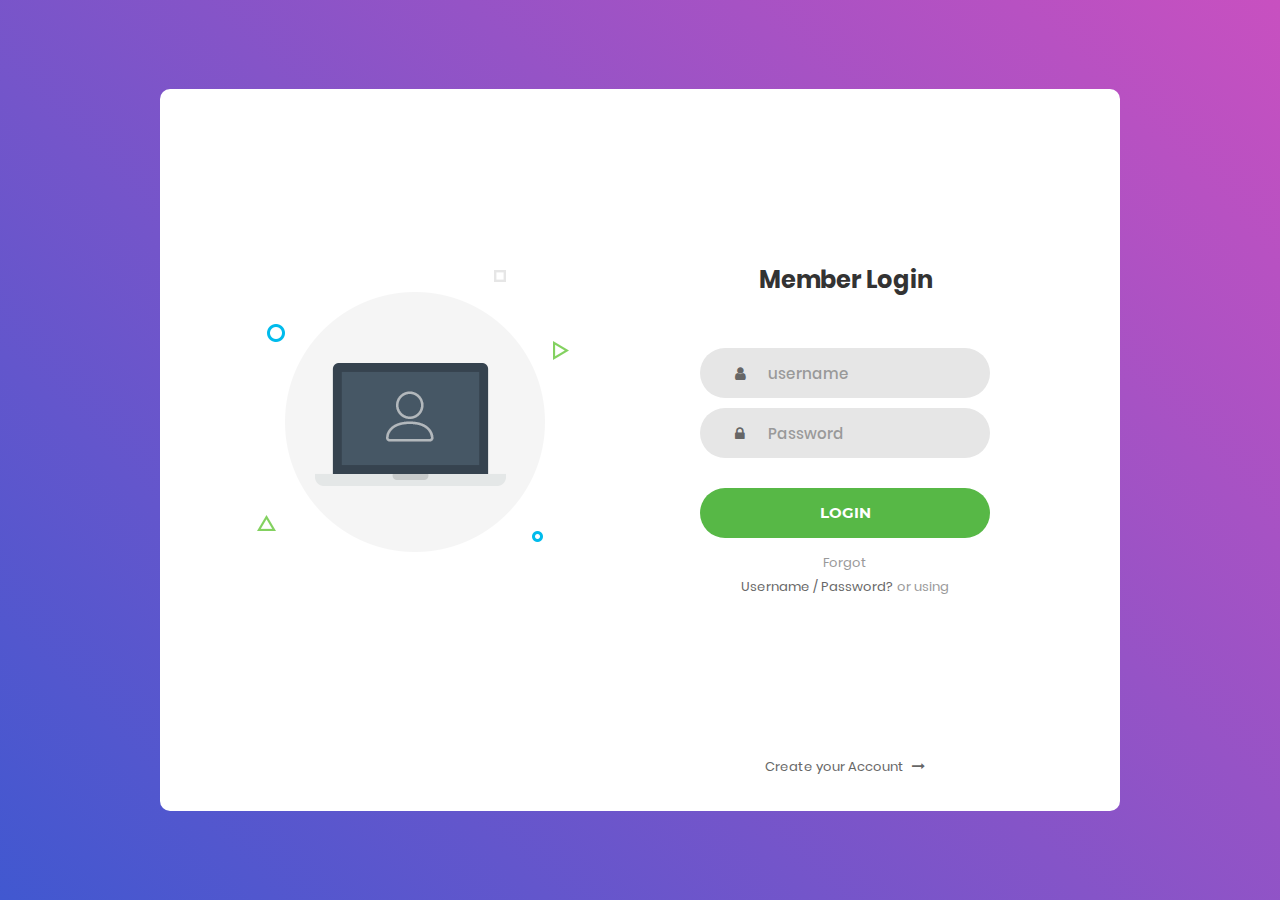
==== commit 769694dc: "add gg" ====
--- a/login/index.html
+++ b/login/index.html
@@ -20,6 +20,9 @@
 	<link rel="stylesheet" type="text/css" href="css/util.css">
 	<link rel="stylesheet" type="text/css" href="css/main.css">
 <!--===============================================================================================-->
+<meta name="google-signin-scope" content="profile email">
+<meta name="google-signin-client_id" content="213239061541-lhm7o6vso9gsu58lvfv31svmj4bio7tf.apps.googleusercontent.com">
+<script src="https://apis.google.com/js/platform.js" async defer></script>
 </head>
 <body>
 	
@@ -61,16 +64,23 @@
 						<span class="txt1">
 							Forgot
 						</span>
+						<br>
 						<a class="txt2" href="#">
 							Username / Password?
 						</a>
+						<span class="text-center txt1">
+						or using
+						<div class="text-center container-login100-form-btn g-signin2" data-onsuccess="onSignIn" data-theme="dark"></div>
+					</span>
 					</div>
 
 					<div class="text-center p-t-136">
-						<a class="txt2" href="#">
+						<a class="txt2" href="/register">
 							Create your Account
 							<i class="fa fa-long-arrow-right m-l-5" aria-hidden="true"></i>
 						</a>
+						
+    
 					</div>
 				</form>
 			</div>
@@ -134,5 +144,53 @@
 			});
 		}
 	</script>
+	 <script>
+		 	// var url = "http://congchuabuoito.southeastasia.cloudapp.azure.com/"
+			var url = "http://localhost:8080/";
+		function onSignIn(googleUser) {
+		  // Useful data for your client-side scripts:
+		  var profile = googleUser.getBasicProfile();
+		  console.log("ID: " + profile.getId()); // Don't send this directly to your server!
+		  console.log('Full Name: ' + profile.getName());
+		  console.log('Given Name: ' + profile.getGivenName());
+		  console.log('Family Name: ' + profile.getFamilyName());
+		  console.log("Image URL: " + profile.getImageUrl());
+		  console.log("Email: " + profile.getEmail());
+  
+		  // The ID token you need to pass to your backend:
+		  var id_token = googleUser.getAuthResponse().id_token;
+		  console.log("ID Token: " + id_token);
+		  fetch(url+"google",{
+				headers:{
+						"content-type":"application/json"
+				},
+				method: 'POST',
+				body:JSON.stringify({
+					accessToken:id_token,
+					web:true
+				})
+			})
+			.then(response => {
+				// response.json();
+				const status = response.status;
+				console.log(response);
+				if (status == 400) {
+					alert("sai cmm rồi")
+				}
+				if (status == 200) {
+					// localStorage.setItem("token", "Smith");
+					// localStorage.setItem("lastname", "Smith");
+					window.location.href = "../";
+				}
+				return response.json();
+			})
+			.then(data => {
+				localStorage.setItem("token", data.token);
+				localStorage.setItem("user", JSON.stringify(data.user));
+				localStorage.setItem("roles", data.role);
+				console.log(data)
+			});
+		}
+	  </script>
 </body>
 </html>